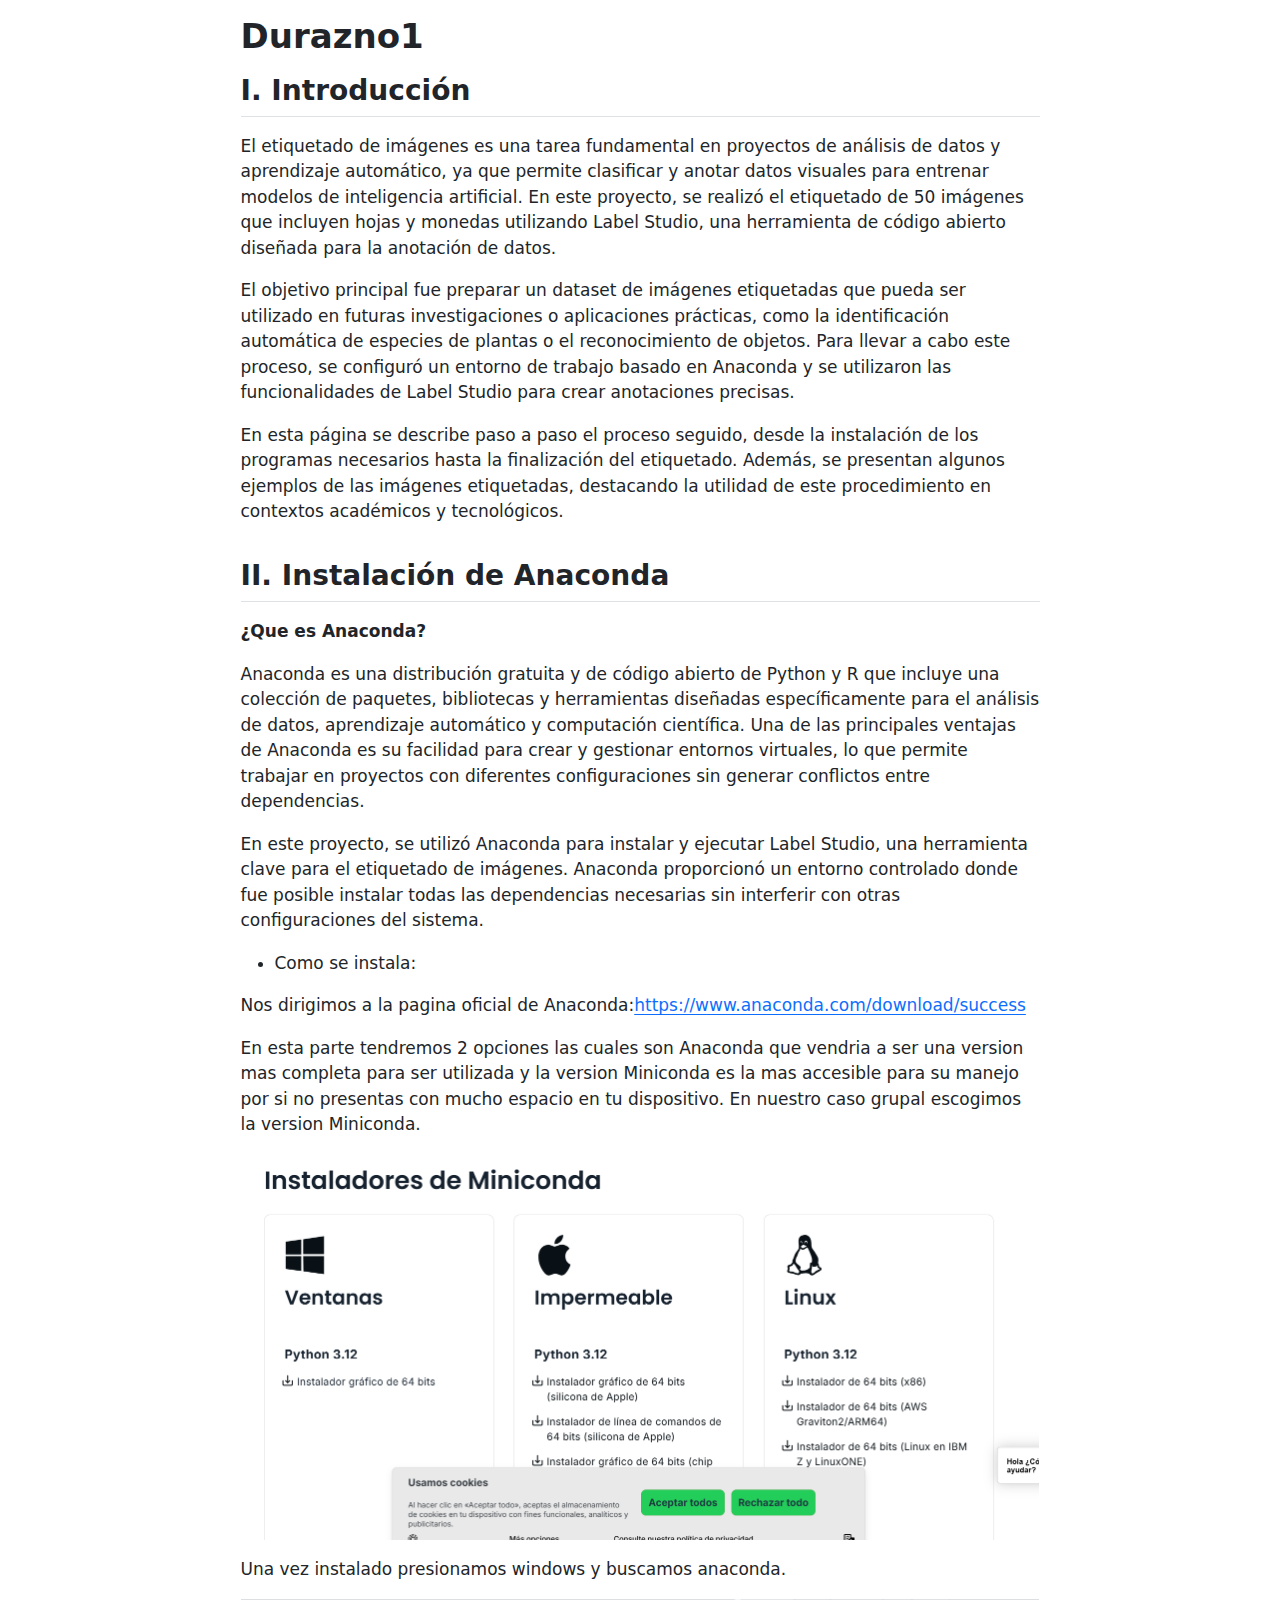
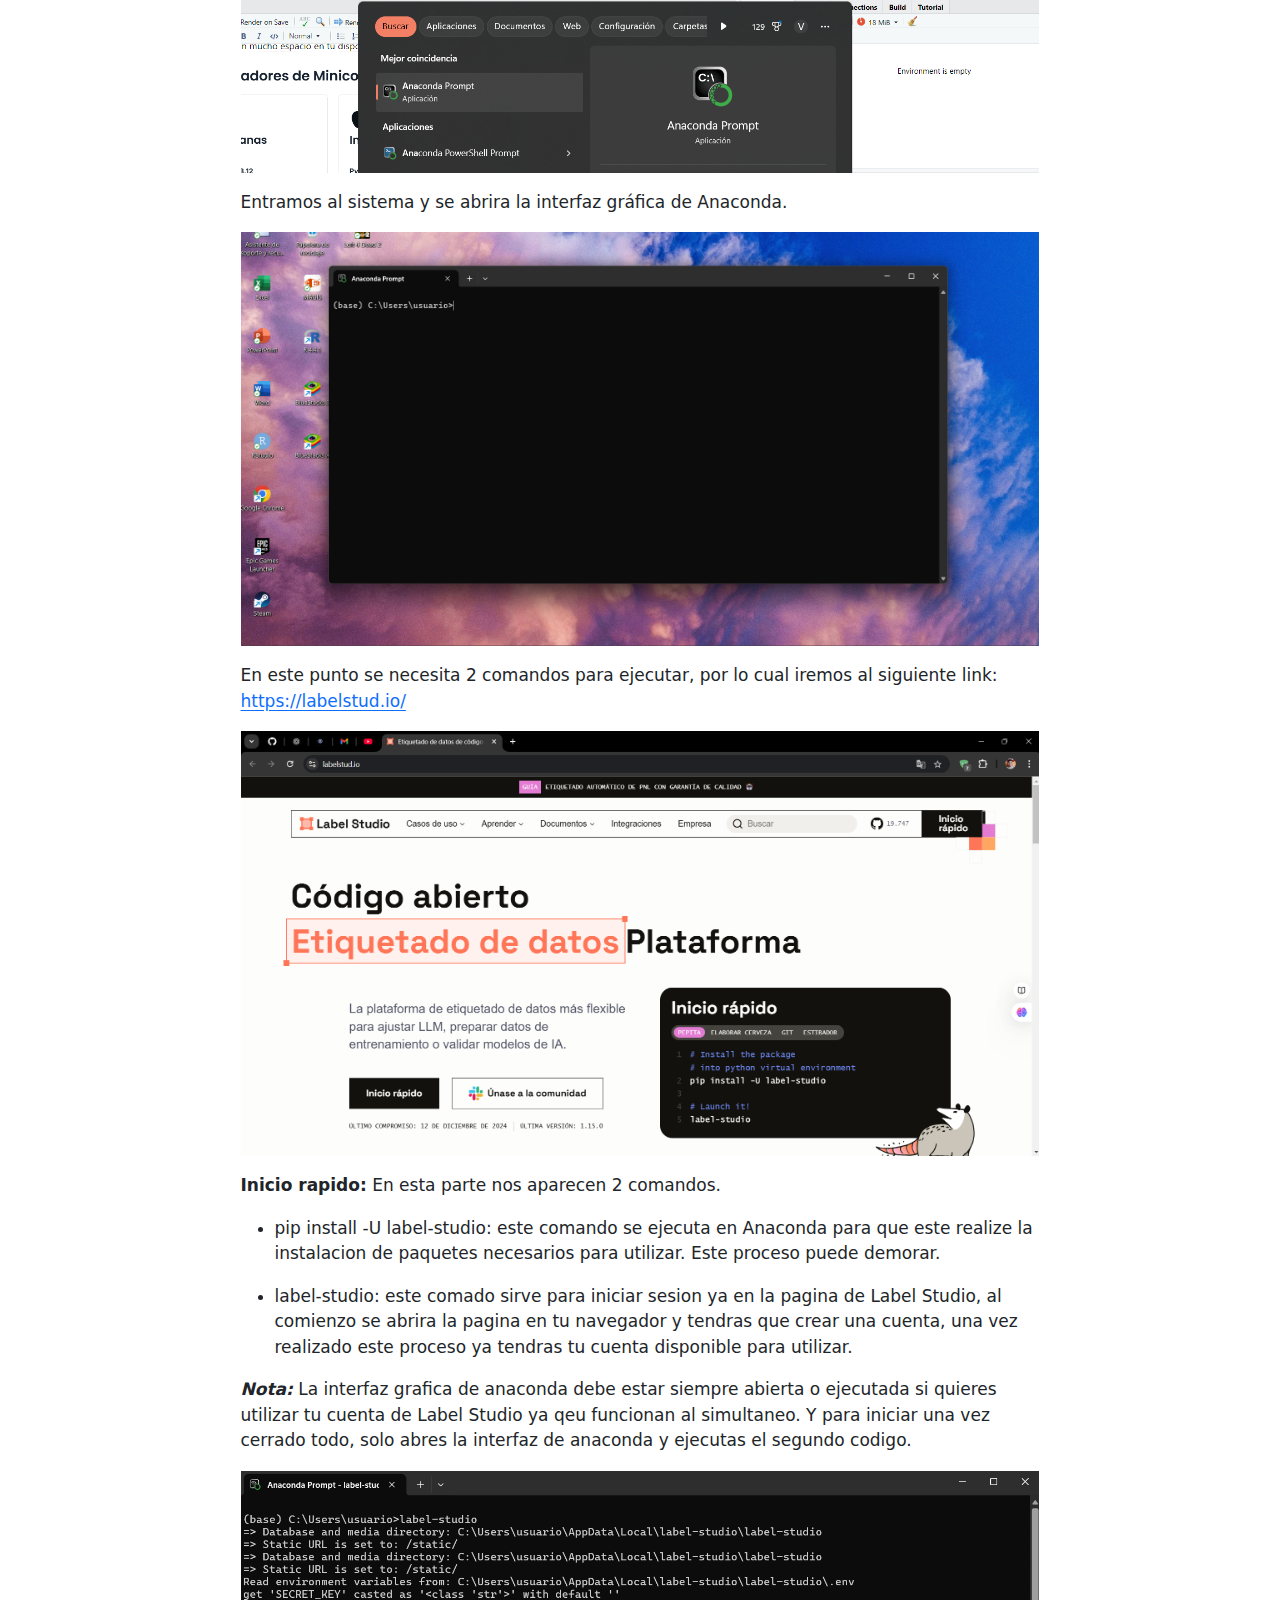
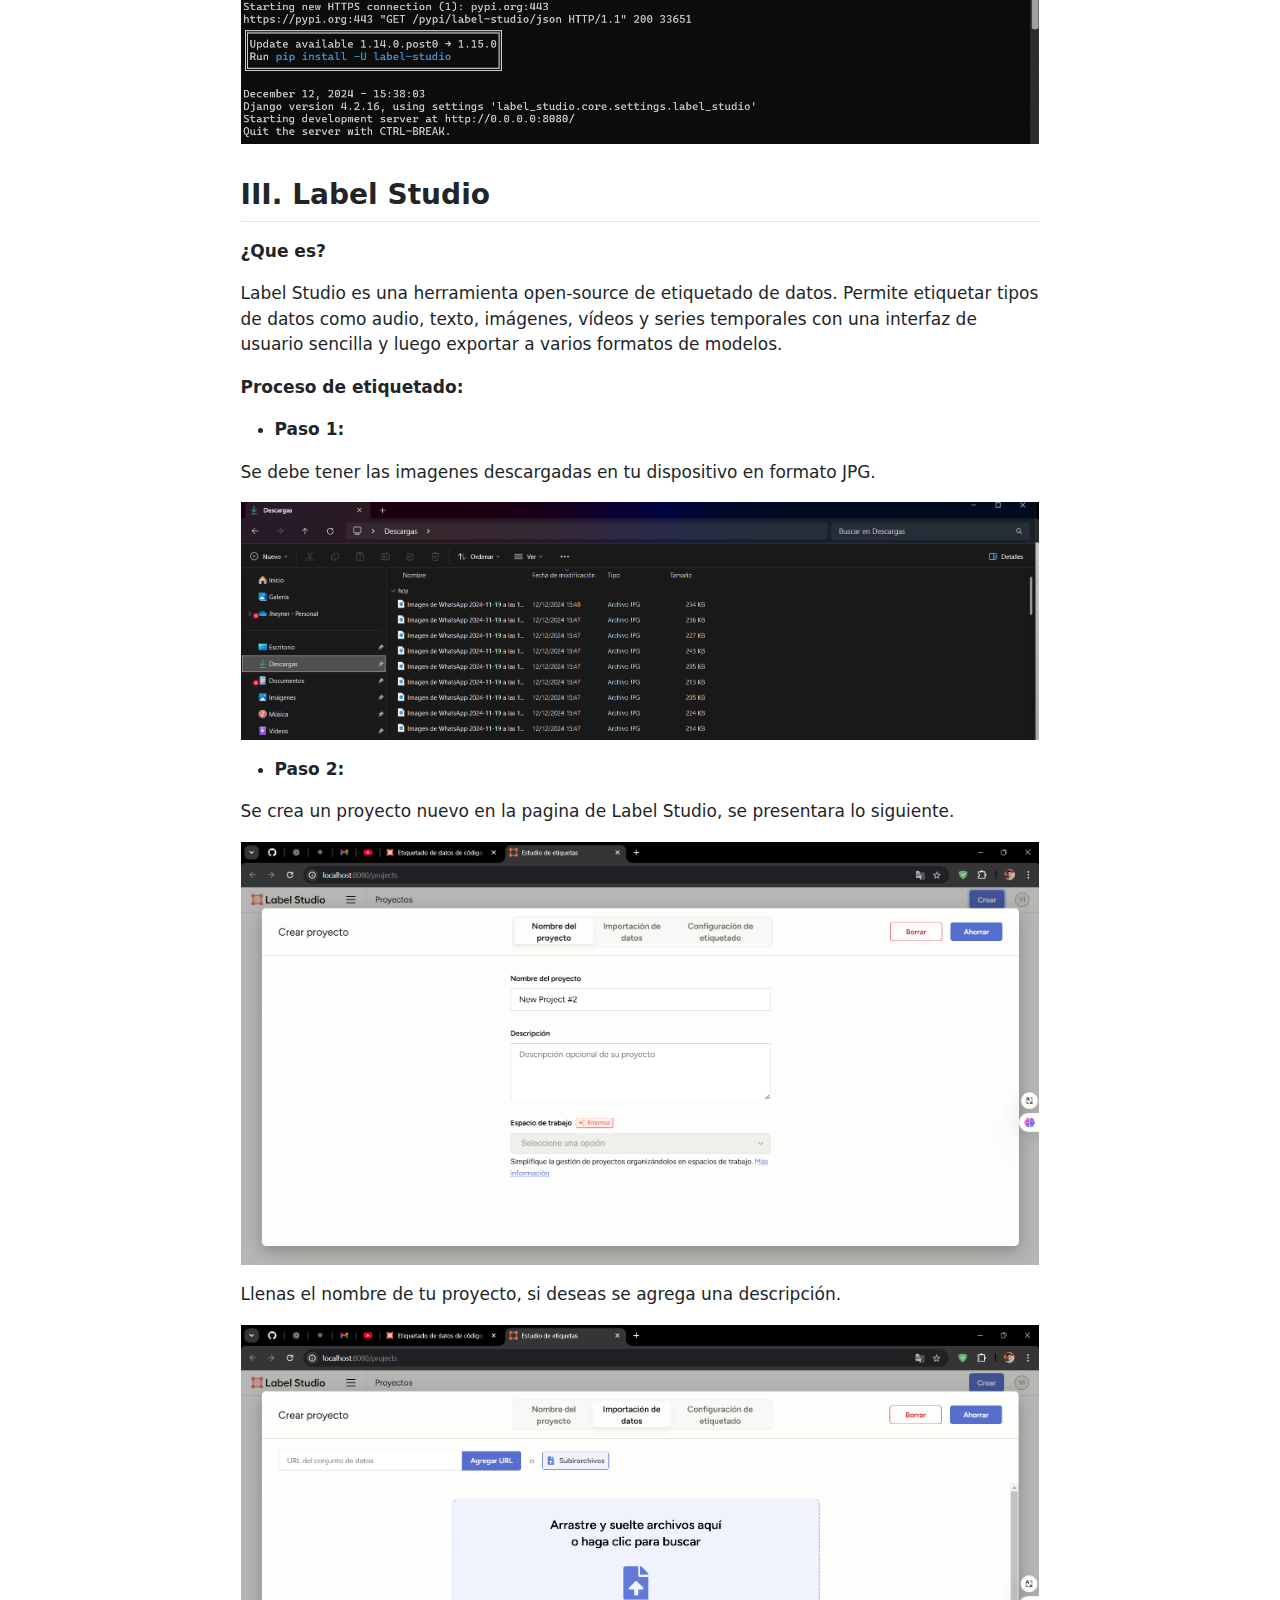
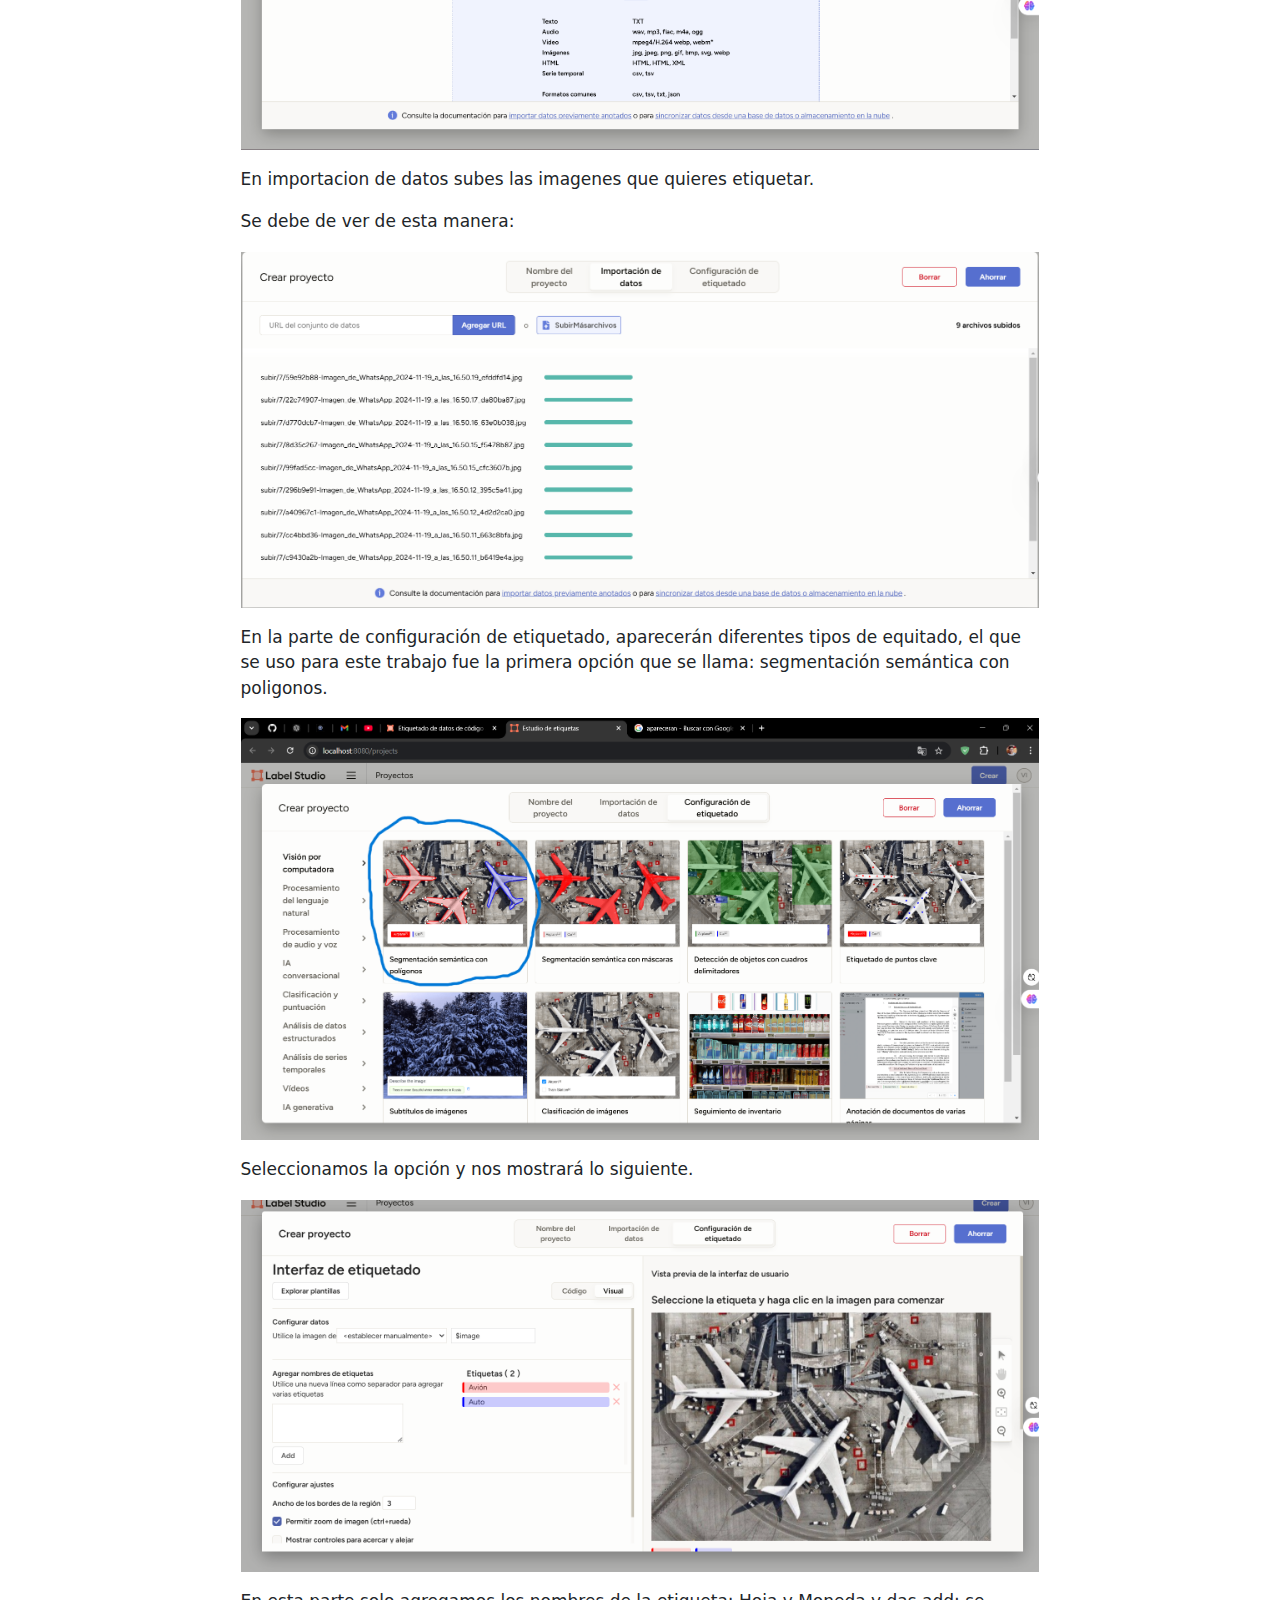
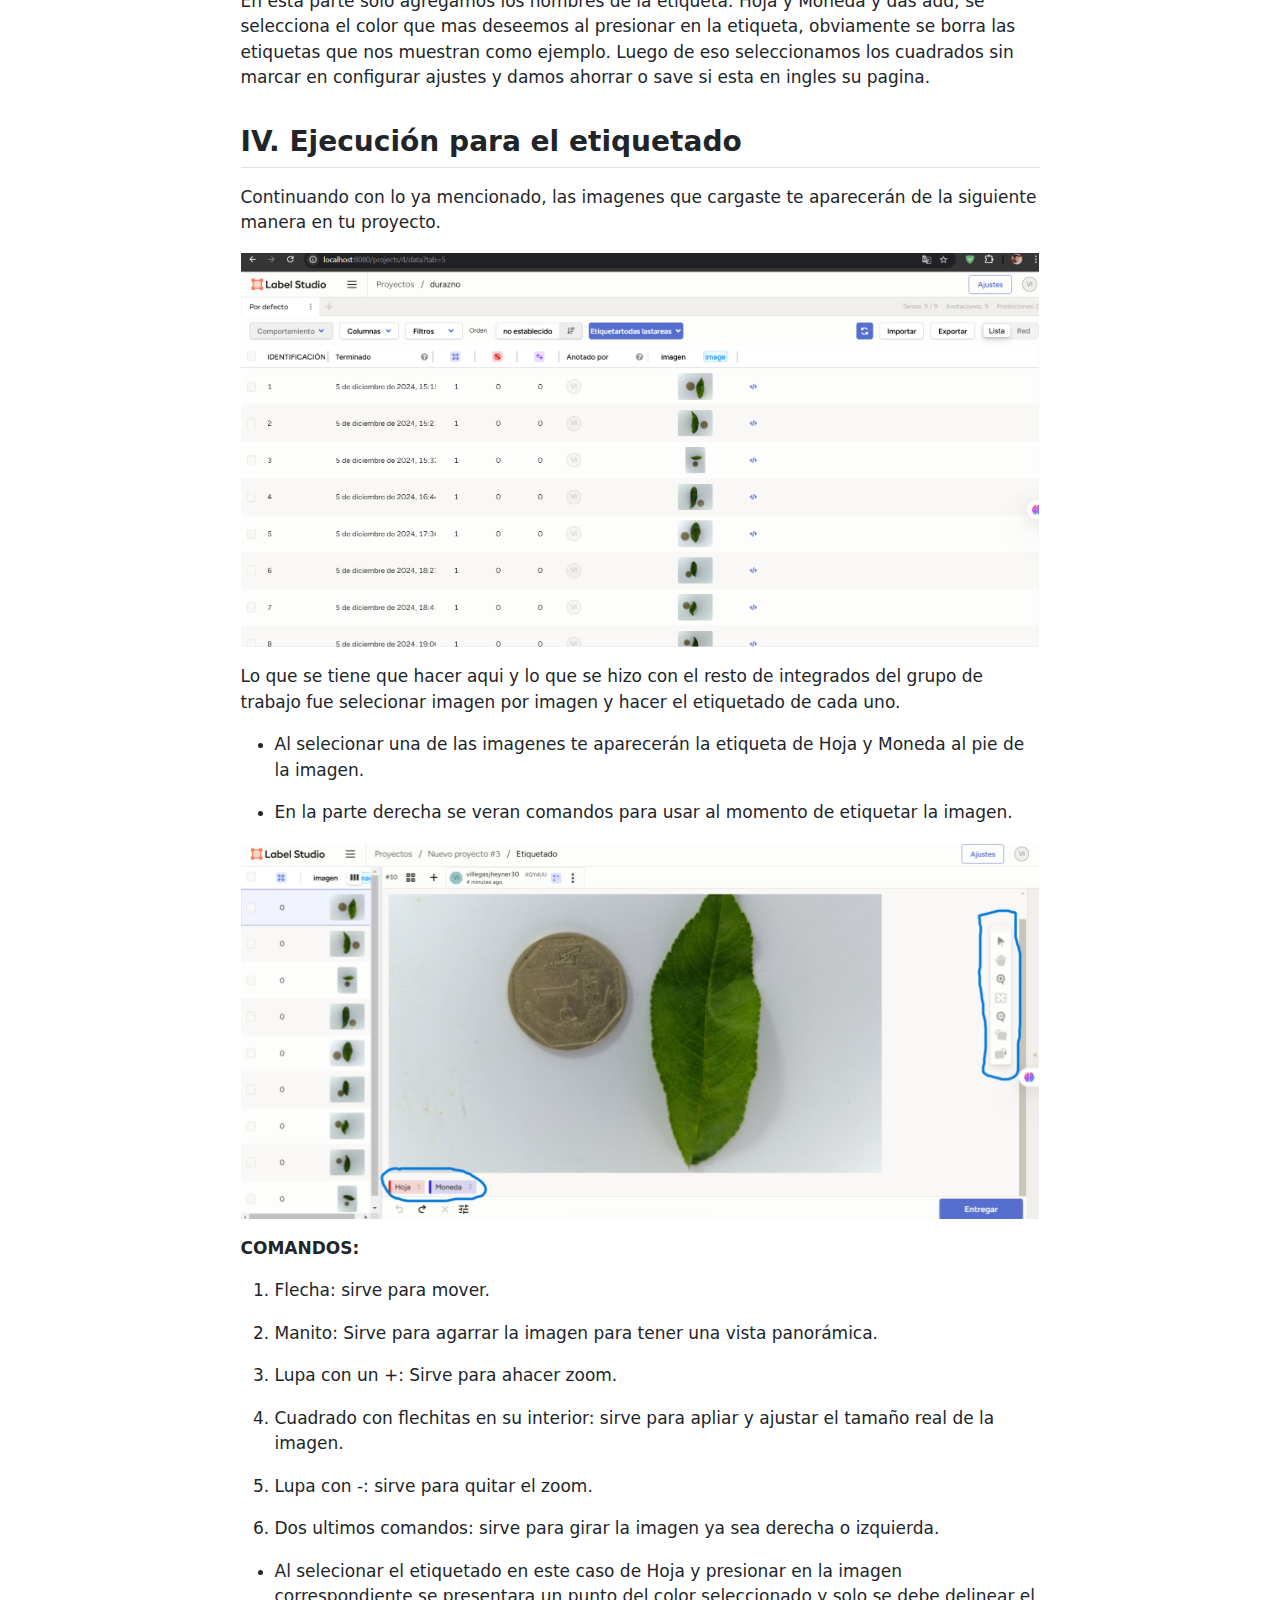
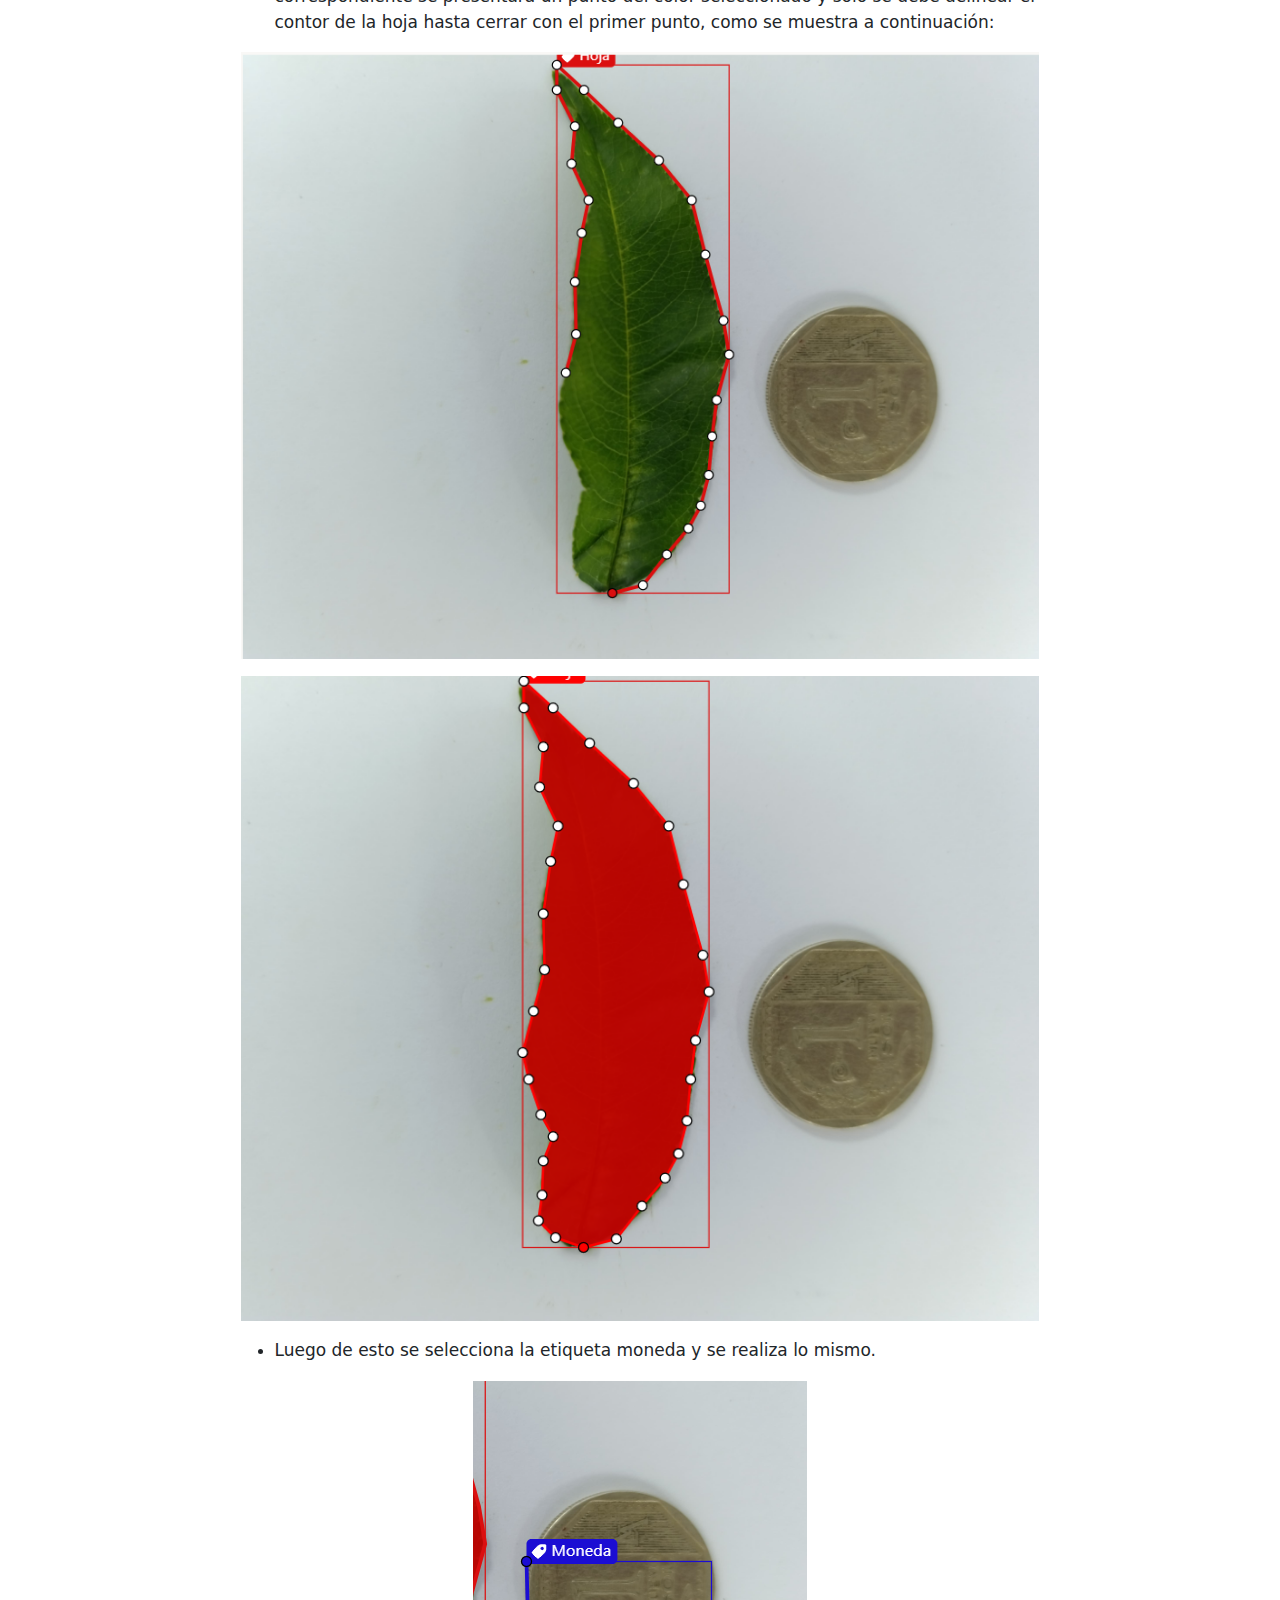
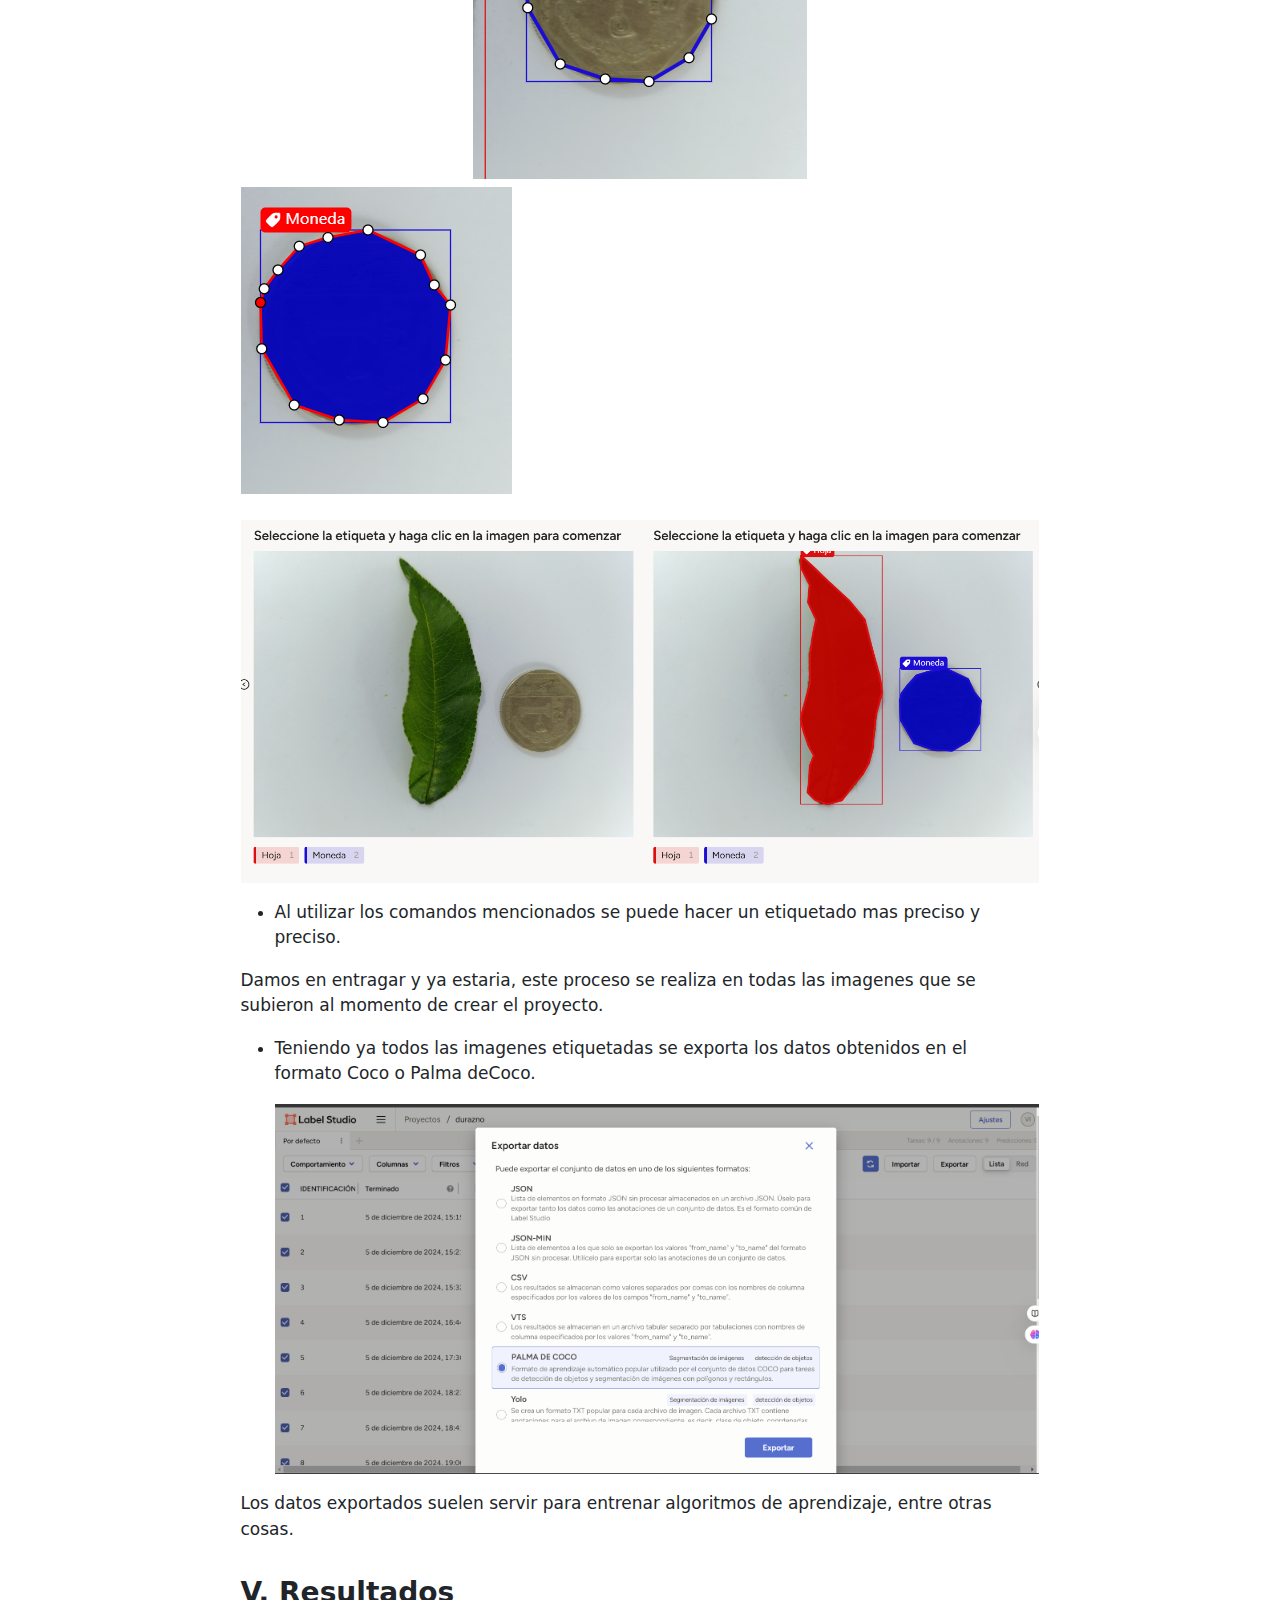
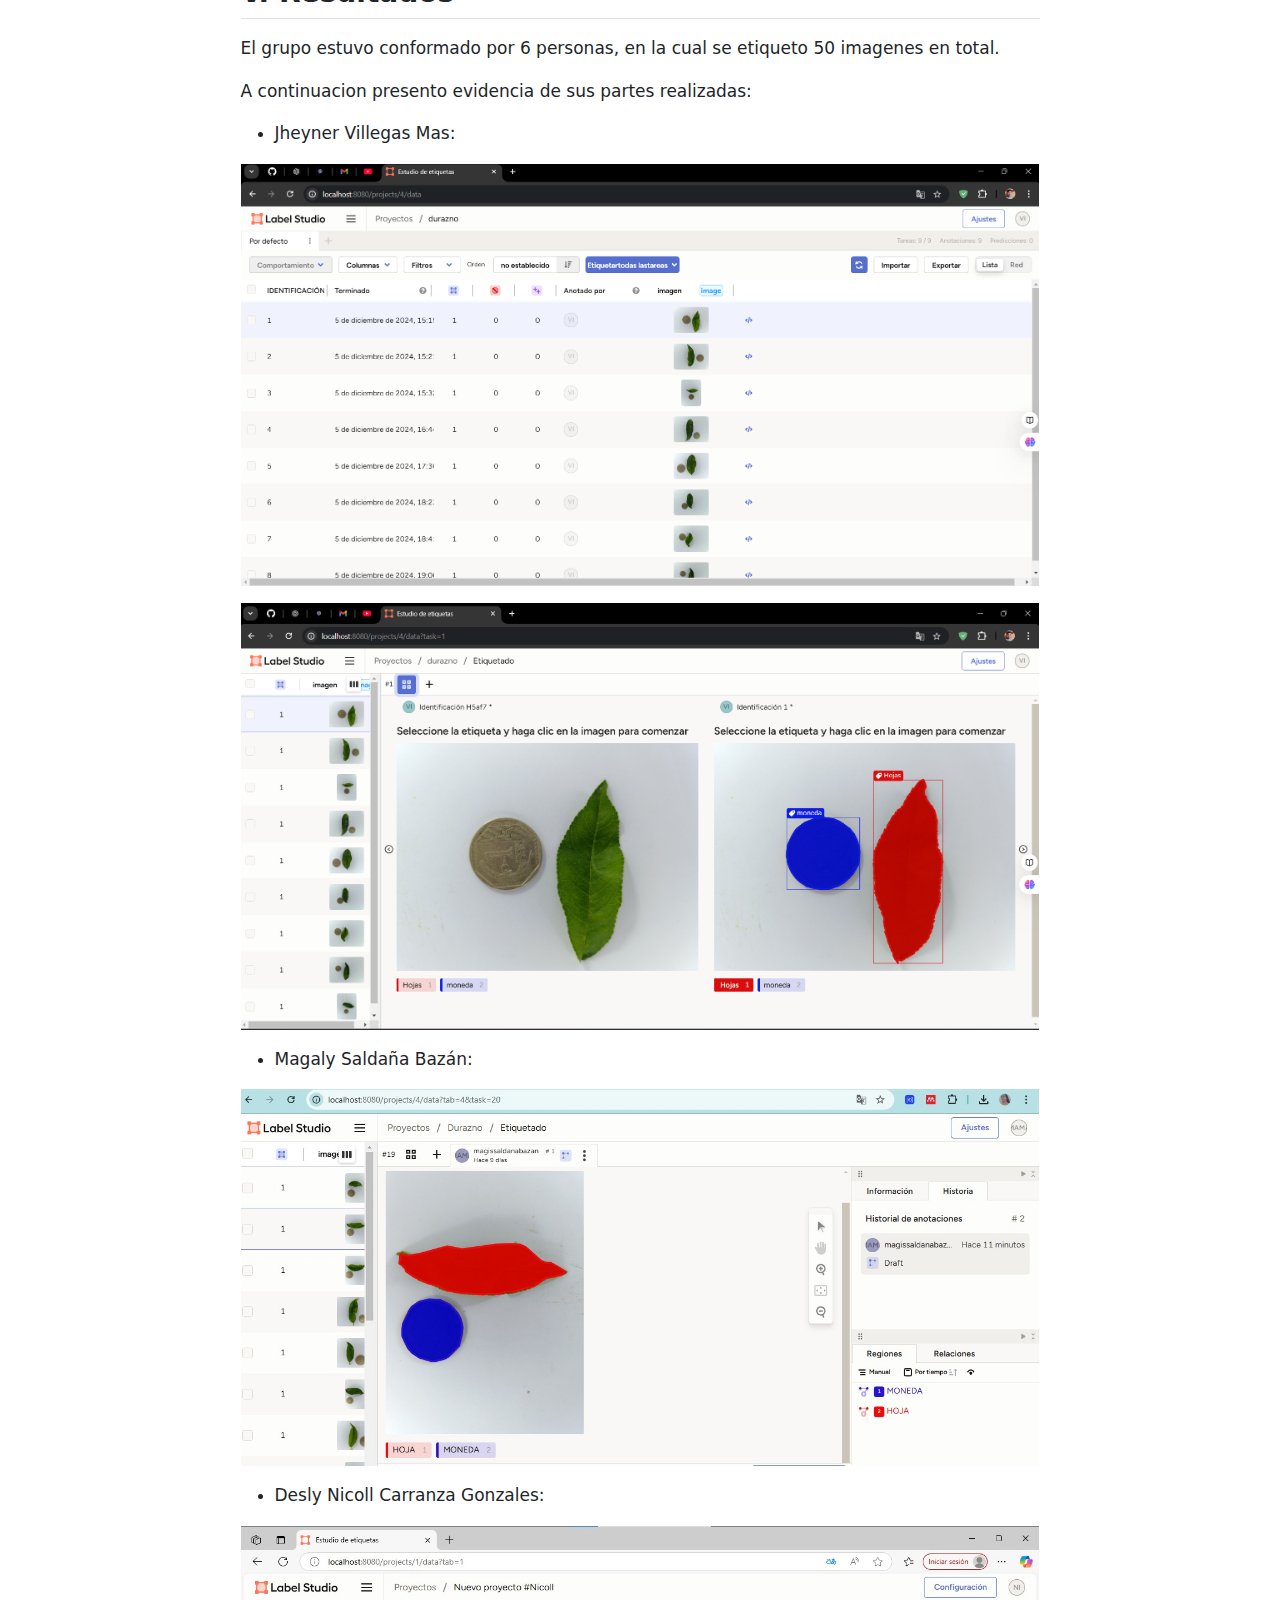
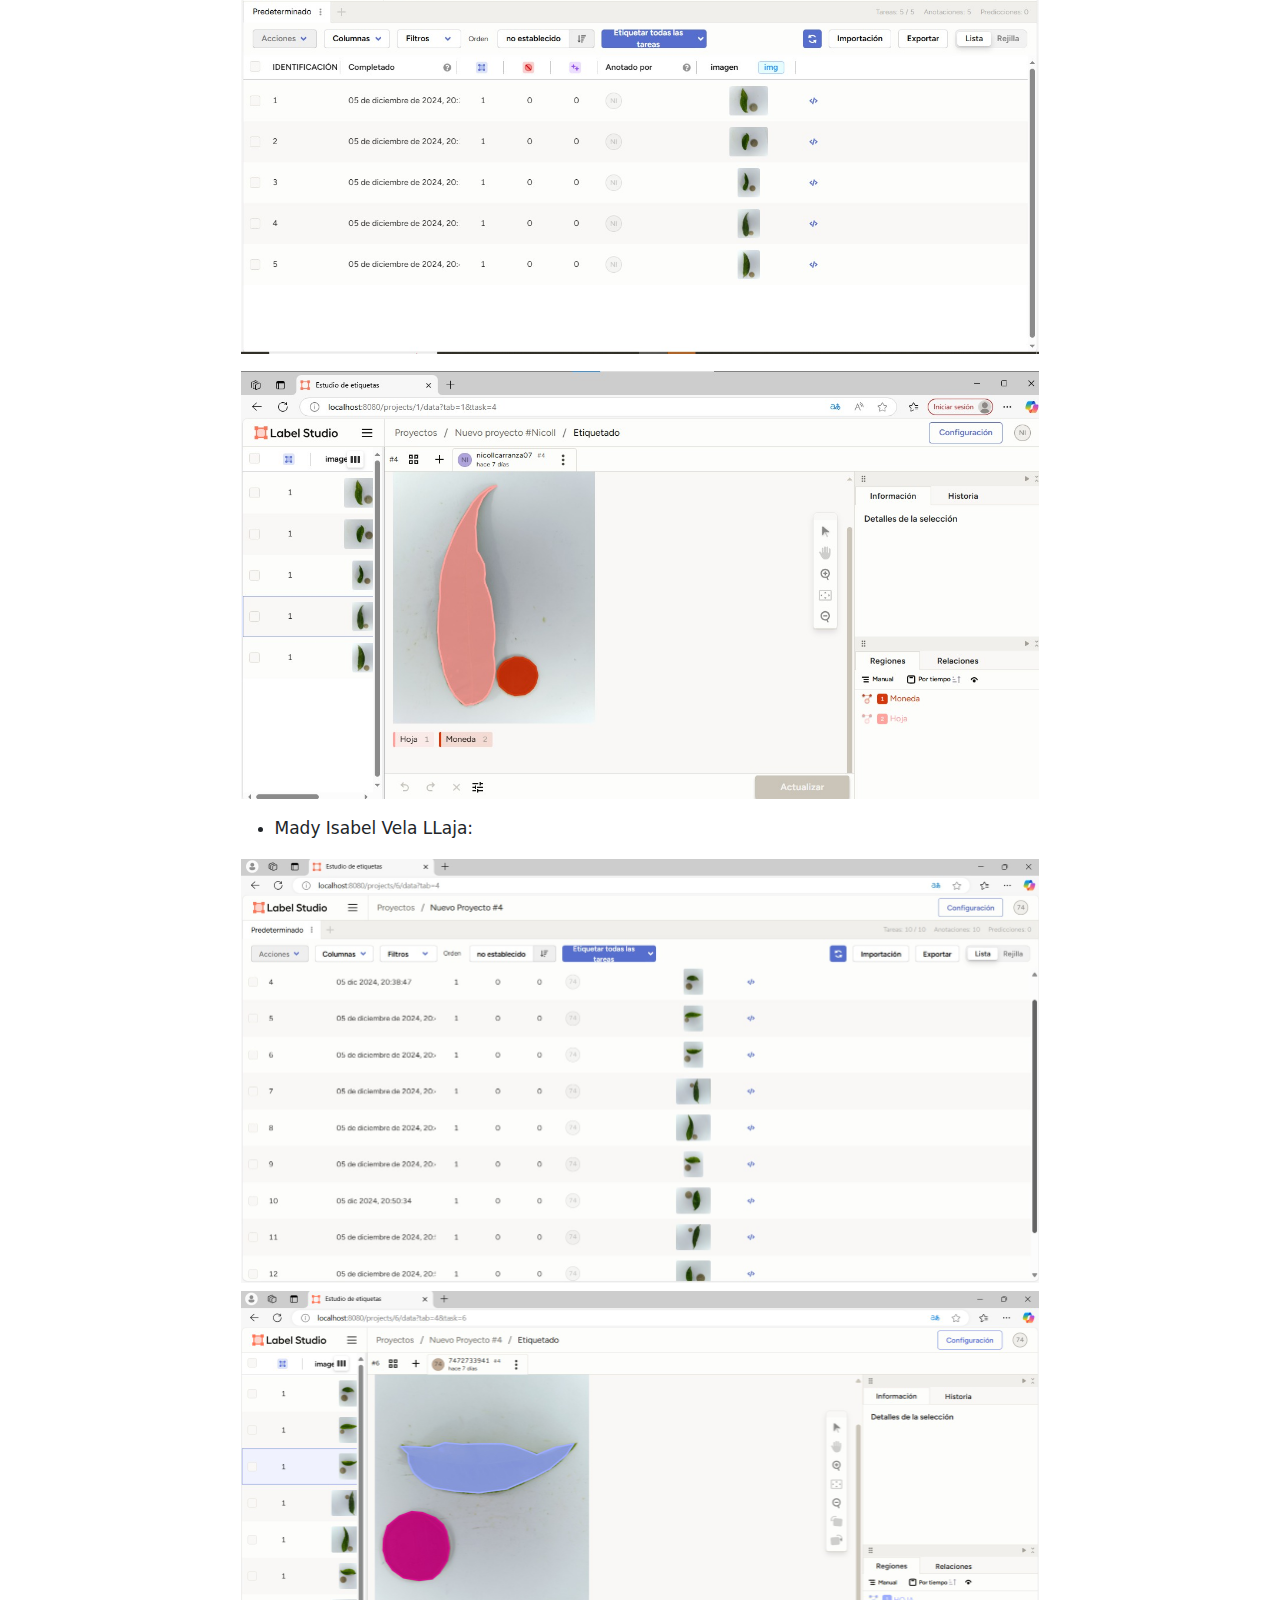
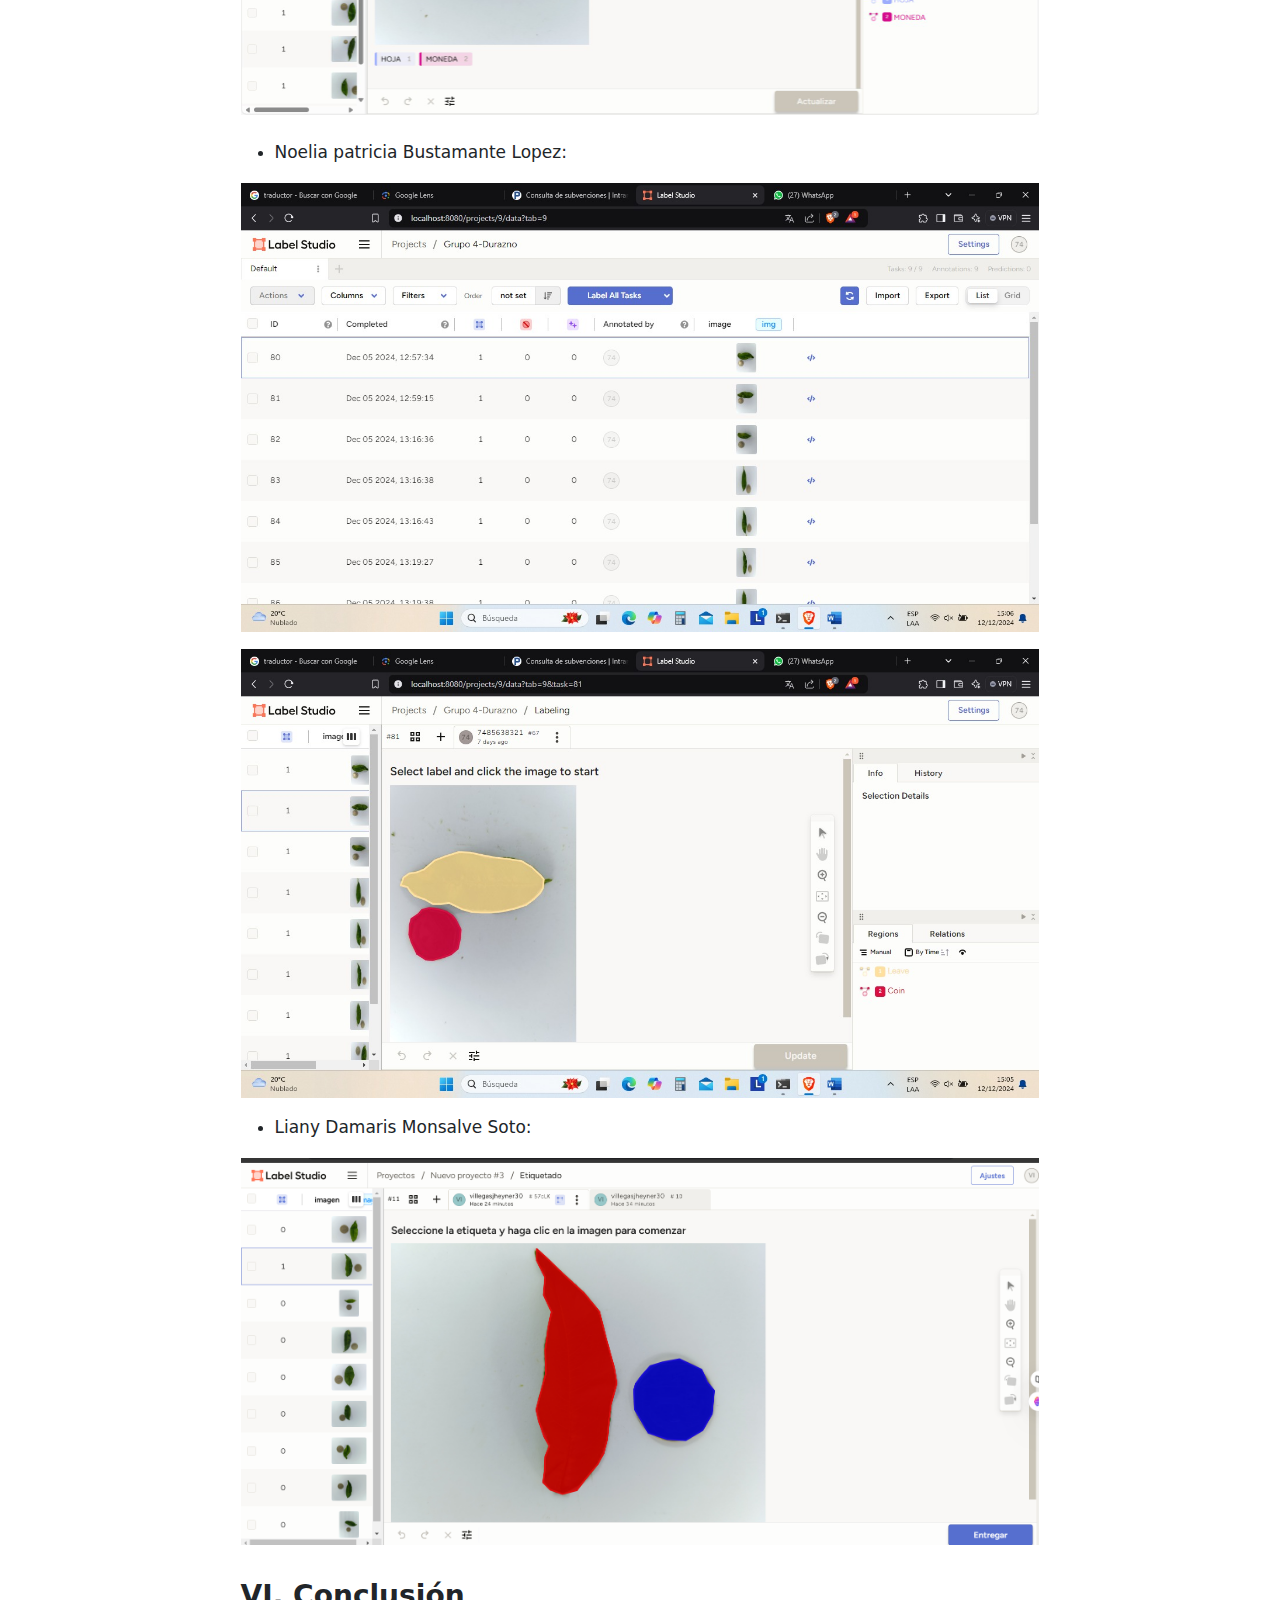
==== Durazno1.html @ d7097d4b "Descripción breve de los cambios" ====
<!DOCTYPE html>
<html xmlns="http://www.w3.org/1999/xhtml" lang="en" xml:lang="en"><head>

<meta charset="utf-8">
<meta name="generator" content="quarto-1.4.555">

<meta name="viewport" content="width=device-width, initial-scale=1.0, user-scalable=yes">


<title>Durazno1</title>
<style>
code{white-space: pre-wrap;}
span.smallcaps{font-variant: small-caps;}
div.columns{display: flex; gap: min(4vw, 1.5em);}
div.column{flex: auto; overflow-x: auto;}
div.hanging-indent{margin-left: 1.5em; text-indent: -1.5em;}
ul.task-list{list-style: none;}
ul.task-list li input[type="checkbox"] {
  width: 0.8em;
  margin: 0 0.8em 0.2em -1em; /* quarto-specific, see https://github.com/quarto-dev/quarto-cli/issues/4556 */ 
  vertical-align: middle;
}
</style>


<script src="Durazno1_files/libs/clipboard/clipboard.min.js"></script>
<script src="Durazno1_files/libs/quarto-html/quarto.js"></script>
<script src="Durazno1_files/libs/quarto-html/popper.min.js"></script>
<script src="Durazno1_files/libs/quarto-html/tippy.umd.min.js"></script>
<script src="Durazno1_files/libs/quarto-html/anchor.min.js"></script>
<link href="Durazno1_files/libs/quarto-html/tippy.css" rel="stylesheet">
<link href="Durazno1_files/libs/quarto-html/quarto-syntax-highlighting.css" rel="stylesheet" id="quarto-text-highlighting-styles">
<script src="Durazno1_files/libs/bootstrap/bootstrap.min.js"></script>
<link href="Durazno1_files/libs/bootstrap/bootstrap-icons.css" rel="stylesheet">
<link href="Durazno1_files/libs/bootstrap/bootstrap.min.css" rel="stylesheet" id="quarto-bootstrap" data-mode="light">


</head>

<body class="fullcontent">

<div id="quarto-content" class="page-columns page-rows-contents page-layout-article">

<main class="content" id="quarto-document-content">

<header id="title-block-header" class="quarto-title-block default">
<div class="quarto-title">
<h1 class="title">Durazno1</h1>
</div>



<div class="quarto-title-meta">

    
  
    
  </div>
  


</header>


<section id="i.-introducción" class="level2">
<h2 class="anchored" data-anchor-id="i.-introducción">I. Introducción</h2>
<p>El etiquetado de imágenes es una tarea fundamental en proyectos de análisis de datos y aprendizaje automático, ya que permite clasificar y anotar datos visuales para entrenar modelos de inteligencia artificial. En este proyecto, se realizó el etiquetado de 50 imágenes que incluyen hojas y monedas utilizando Label Studio, una herramienta de código abierto diseñada para la anotación de datos.</p>
<p>El objetivo principal fue preparar un dataset de imágenes etiquetadas que pueda ser utilizado en futuras investigaciones o aplicaciones prácticas, como la identificación automática de especies de plantas o el reconocimiento de objetos. Para llevar a cabo este proceso, se configuró un entorno de trabajo basado en Anaconda y se utilizaron las funcionalidades de Label Studio para crear anotaciones precisas.</p>
<p>En esta página se describe paso a paso el proceso seguido, desde la instalación de los programas necesarios hasta la finalización del etiquetado. Además, se presentan algunos ejemplos de las imágenes etiquetadas, destacando la utilidad de este procedimiento en contextos académicos y tecnológicos.</p>
</section>
<section id="ii.-instalación-de-anaconda" class="level2">
<h2 class="anchored" data-anchor-id="ii.-instalación-de-anaconda">II. Instalación de Anaconda</h2>
<p><strong>¿Que es Anaconda?</strong></p>
<p>Anaconda es una distribución gratuita y de código abierto de Python y R que incluye una colección de paquetes, bibliotecas y herramientas diseñadas específicamente para el análisis de datos, aprendizaje automático y computación científica. Una de las principales ventajas de Anaconda es su facilidad para crear y gestionar entornos virtuales, lo que permite trabajar en proyectos con diferentes configuraciones sin generar conflictos entre dependencias.</p>
<p>En este proyecto, se utilizó Anaconda para instalar y ejecutar Label Studio, una herramienta clave para el etiquetado de imágenes. Anaconda proporcionó un entorno controlado donde fue posible instalar todas las dependencias necesarias sin interferir con otras configuraciones del sistema.</p>
<ul>
<li>Como se instala:</li>
</ul>
<p>Nos dirigimos a la pagina oficial de Anaconda:<a href="https://www.anaconda.com/download/success" class="uri">https://www.anaconda.com/download/success</a></p>
<p>En esta parte tendremos 2 opciones las cuales son Anaconda que vendria a ser una version mas completa para ser utilizada y la version Miniconda es la mas accesible para su manejo por si no presentas con mucho espacio en tu dispositivo. En nuestro caso grupal escogimos la version Miniconda.</p>
<p><img src="images/clipboard-1531883907.png" class="img-fluid"></p>
<p>Una vez instalado presionamos windows y buscamos anaconda.</p>
<p><img src="images/clipboard-1226016778.png" class="img-fluid"></p>
<p>Entramos al sistema y se abrira la interfaz gráfica de Anaconda.</p>
<p><img src="images/clipboard-4092527107.png" class="img-fluid"></p>
<p>En este punto se necesita 2 comandos para ejecutar, por lo cual iremos al siguiente link: <a href="https://labelstud.io/" class="uri">https://labelstud.io/</a></p>
<p><img src="images/clipboard-1846766318.png" class="img-fluid"></p>
<p><strong>Inicio rapido:</strong> En esta parte nos aparecen 2 comandos.</p>
<ul>
<li><p>pip install -U label-studio: este comando se ejecuta en Anaconda para que este realize la instalacion de paquetes necesarios para utilizar. Este proceso puede demorar.</p></li>
<li><p>label-studio: este comado sirve para iniciar sesion ya en la pagina de Label Studio, al comienzo se abrira la pagina en tu navegador y tendras que crear una cuenta, una vez realizado este proceso ya tendras tu cuenta disponible para utilizar.</p></li>
</ul>
<p><strong><em>Nota:</em></strong> La interfaz grafica de anaconda debe estar siempre abierta o ejecutada si quieres utilizar tu cuenta de Label Studio ya qeu funcionan al simultaneo. Y para iniciar una vez cerrado todo, solo abres la interfaz de anaconda y ejecutas el segundo codigo.</p>
<p><img src="images/clipboard-232235857.png" class="img-fluid"></p>
</section>
<section id="iii.-label-studio" class="level2">
<h2 class="anchored" data-anchor-id="iii.-label-studio">III. Label Studio</h2>
<p><strong>¿Que es?</strong></p>
<p>Label Studio es una&nbsp;herramienta open-source de etiquetado de datos. Permite etiquetar tipos de datos como audio, texto, imágenes, vídeos y series temporales con una interfaz de usuario sencilla y luego exportar a varios formatos de modelos.</p>
<p><strong>Proceso de etiquetado:</strong></p>
<ul>
<li><strong>Paso 1:</strong></li>
</ul>
<p>Se debe tener las imagenes descargadas en tu dispositivo en formato JPG.</p>
<p><img src="images/clipboard-189318481.png" class="img-fluid"></p>
<ul>
<li><strong>Paso 2:</strong></li>
</ul>
<p>Se crea un proyecto nuevo en la pagina de Label Studio, se presentara lo siguiente.</p>
<p><img src="images/clipboard-2724306985.png" class="img-fluid"></p>
<p>Llenas el nombre de tu proyecto, si deseas se agrega una descripción.</p>
<p><img src="images/clipboard-3652832439.png" class="img-fluid"></p>
<p>En importacion de datos subes las imagenes que quieres etiquetar.</p>
<p>Se debe de ver de esta manera:</p>
<p><img src="images/clipboard-645823921.png" class="img-fluid"></p>
<p>En la parte de configuración de etiquetado, aparecerán diferentes tipos de equitado, el que se uso para este trabajo fue la primera opción que se llama: segmentación semántica con poligonos.</p>
<p><img src="images/Captura%20de%20pantalla%202024-12-12%20160458.png" class="img-fluid"></p>
<p>Seleccionamos la opción y nos mostrará lo siguiente.</p>
<p><img src="images/clipboard-2347700261.png" class="img-fluid"></p>
<p>En esta parte solo agregamos los nombres de la etiqueta: Hoja y Moneda y das add; se selecciona el color que mas deseemos al presionar en la etiqueta, obviamente se borra las etiquetas que nos muestran como ejemplo. Luego de eso seleccionamos los cuadrados sin marcar en configurar ajustes y damos ahorrar o save si esta en ingles su pagina.</p>
</section>
<section id="iv.-ejecución-para-el-etiquetado" class="level2">
<h2 class="anchored" data-anchor-id="iv.-ejecución-para-el-etiquetado">IV. Ejecución para el etiquetado</h2>
<p>Continuando con lo ya mencionado, las imagenes que cargaste te aparecerán de la siguiente manera en tu proyecto.</p>
<p><img src="images/clipboard-1103238774.png" class="img-fluid"></p>
<p>Lo que se tiene que hacer aqui y lo que se hizo con el resto de integrados del grupo de trabajo fue selecionar imagen por imagen y hacer el etiquetado de cada uno.</p>
<ul>
<li><p>Al selecionar una de las imagenes te aparecerán la etiqueta de Hoja y Moneda al pie de la imagen.</p></li>
<li><p>En la parte derecha se veran comandos para usar al momento de etiquetar la imagen.</p></li>
</ul>
<p><img src="images/clipboard-637353424.png" class="img-fluid"></p>
<p><strong>COMANDOS:</strong></p>
<ol type="1">
<li><p>Flecha: sirve para mover.</p></li>
<li><p>Manito: Sirve para agarrar la imagen para tener una vista panorámica.</p></li>
<li><p>Lupa con un +: Sirve para ahacer zoom.</p></li>
<li><p>Cuadrado con flechitas en su interior: sirve para apliar y ajustar el tamaño real de la imagen.</p></li>
<li><p>Lupa con -: sirve para quitar el zoom.</p></li>
<li><p>Dos ultimos comandos: sirve para girar la imagen ya sea derecha o izquierda.</p></li>
</ol>
<ul>
<li>Al selecionar el etiquetado en este caso de Hoja y presionar en la imagen correspondiente se presentara un punto del color seleccionado y solo se debe delinear el contor de la hoja hasta cerrar con el primer punto, como se muestra a continuación:</li>
</ul>
<p><img src="images/clipboard-1154799073.png" class="img-fluid"></p>
<p><img src="images/clipboard-3740183665.png" class="img-fluid"></p>
<ul>
<li>Luego de esto se selecciona la etiqueta moneda y se realiza lo mismo.</li>
</ul>
<div class="quarto-figure quarto-figure-center">
<figure class="figure">
<p><img src="images/clipboard-3498498930.png" class="img-fluid figure-img"></p>
<figcaption><img src="images/clipboard-1899935822.png" class="img-fluid figure-img"></figcaption>
</figure>
</div>
<p><img src="images/clipboard-2882767075.png" class="img-fluid"></p>
<ul>
<li>Al utilizar los comandos mencionados se puede hacer un etiquetado mas preciso y preciso.</li>
</ul>
<p>Damos en entragar y ya estaria, este proceso se realiza en todas las imagenes que se subieron al momento de crear el proyecto.</p>
<ul>
<li><p>Teniendo ya todos las imagenes etiquetadas se exporta los datos obtenidos en el formato Coco o Palma deCoco.</p>
<p><img src="images/clipboard-2265180611.png" class="img-fluid"></p></li>
</ul>
<p>Los datos exportados suelen servir para entrenar algoritmos de aprendizaje, entre otras cosas.</p>
</section>
<section id="v.-resultados" class="level2">
<h2 class="anchored" data-anchor-id="v.-resultados">V. Resultados</h2>
<p>El grupo estuvo conformado por 6 personas, en la cual se etiqueto 50 imagenes en total.</p>
<p>A continuacion presento evidencia de sus partes realizadas:</p>
<ul>
<li>Jheyner Villegas Mas:</li>
</ul>
<p><img src="images/clipboard-4176060573.png" class="img-fluid"></p>
<p><img src="images/clipboard-1736271852.png" class="img-fluid"></p>
<ul>
<li>Magaly Saldaña Bazán:</li>
</ul>
<p><img src="images/Imagen%20de%20WhatsApp%202024-12-12%20a%20las%2016.34.06_db2e359f.jpg" class="img-fluid"></p>
<ul>
<li>Desly Nicoll Carranza Gonzales:</li>
</ul>
<p><img src="images/Imagen%20de%20WhatsApp%202024-12-12%20a%20las%2015.14.29_0d468ef9.jpg" class="img-fluid"></p>
<p><img src="images/Imagen%20de%20WhatsApp%202024-12-12%20a%20las%2015.14.41_772e5eb6.jpg" class="img-fluid"></p>
<ul>
<li>Mady Isabel Vela LLaja:</li>
</ul>
<div class="quarto-figure quarto-figure-center">
<figure class="figure">
<p><img src="images/Imagen%20de%20WhatsApp%202024-12-12%20a%20las%2014.59.38_0c999798.jpg" class="img-fluid figure-img"></p>
<figcaption><img src="images/Imagen%20de%20WhatsApp%202024-12-12%20a%20las%2014.59.38_9a01f6a3.jpg" class="img-fluid figure-img"></figcaption>
</figure>
</div>
<ul>
<li>Noelia patricia Bustamante Lopez:</li>
</ul>
<p><img src="images/Imagen%20de%20WhatsApp%202024-12-12%20a%20las%2015.07.08_5343417a.jpg" class="img-fluid"></p>
<p><img src="images/Imagen%20de%20WhatsApp%202024-12-12%20a%20las%2015.06.50_c3487e46.jpg" class="img-fluid"></p>
<ul>
<li>Liany Damaris Monsalve Soto:</li>
</ul>
<p><img src="images/clipboard-522333895.png" class="img-fluid"></p>
</section>
<section id="vi.-conclusión" class="level2">
<h2 class="anchored" data-anchor-id="vi.-conclusión">VI. Conclusión</h2>
<p>El proceso de etiquetado de imágenes utilizando herramientas como Label Studio, en combinación con plataformas de gestión de entornos como Anaconda, demuestra la importancia de contar con un flujo de trabajo organizado y eficiente. La creación de un dataset de 50 imágenes etiquetadas con hojas y monedas no solo permitió explorar las capacidades de estas herramientas, sino que también sentó las bases para futuros proyectos en análisis de imágenes y aprendizaje automático.</p>
<p>El uso de Anaconda garantizó un entorno estable para la instalación y ejecución de Label Studio, simplificando el manejo de dependencias y asegurando la reproducibilidad del proyecto. Por su parte, Label Studio facilitó el etiquetado preciso de las imágenes gracias a su interfaz intuitiva y funcionalidades avanzadas.</p>
<p>Este proyecto pone en evidencia el valor de las herramientas tecnológicas en la generación de datasets de calidad, lo que resulta esencial en aplicaciones académicas, industriales y científicas.</p>
</section>

</main>
<!-- /main column -->
<script id="quarto-html-after-body" type="application/javascript">
window.document.addEventListener("DOMContentLoaded", function (event) {
  const toggleBodyColorMode = (bsSheetEl) => {
    const mode = bsSheetEl.getAttribute("data-mode");
    const bodyEl = window.document.querySelector("body");
    if (mode === "dark") {
      bodyEl.classList.add("quarto-dark");
      bodyEl.classList.remove("quarto-light");
    } else {
      bodyEl.classList.add("quarto-light");
      bodyEl.classList.remove("quarto-dark");
    }
  }
  const toggleBodyColorPrimary = () => {
    const bsSheetEl = window.document.querySelector("link#quarto-bootstrap");
    if (bsSheetEl) {
      toggleBodyColorMode(bsSheetEl);
    }
  }
  toggleBodyColorPrimary();  
  const icon = "";
  const anchorJS = new window.AnchorJS();
  anchorJS.options = {
    placement: 'right',
    icon: icon
  };
  anchorJS.add('.anchored');
  const isCodeAnnotation = (el) => {
    for (const clz of el.classList) {
      if (clz.startsWith('code-annotation-')) {                     
        return true;
      }
    }
    return false;
  }
  const clipboard = new window.ClipboardJS('.code-copy-button', {
    text: function(trigger) {
      const codeEl = trigger.previousElementSibling.cloneNode(true);
      for (const childEl of codeEl.children) {
        if (isCodeAnnotation(childEl)) {
          childEl.remove();
        }
      }
      return codeEl.innerText;
    }
  });
  clipboard.on('success', function(e) {
    // button target
    const button = e.trigger;
    // don't keep focus
    button.blur();
    // flash "checked"
    button.classList.add('code-copy-button-checked');
    var currentTitle = button.getAttribute("title");
    button.setAttribute("title", "Copied!");
    let tooltip;
    if (window.bootstrap) {
      button.setAttribute("data-bs-toggle", "tooltip");
      button.setAttribute("data-bs-placement", "left");
      button.setAttribute("data-bs-title", "Copied!");
      tooltip = new bootstrap.Tooltip(button, 
        { trigger: "manual", 
          customClass: "code-copy-button-tooltip",
          offset: [0, -8]});
      tooltip.show();    
    }
    setTimeout(function() {
      if (tooltip) {
        tooltip.hide();
        button.removeAttribute("data-bs-title");
        button.removeAttribute("data-bs-toggle");
        button.removeAttribute("data-bs-placement");
      }
      button.setAttribute("title", currentTitle);
      button.classList.remove('code-copy-button-checked');
    }, 1000);
    // clear code selection
    e.clearSelection();
  });
    var localhostRegex = new RegExp(/^(?:http|https):\/\/localhost\:?[0-9]*\//);
    var mailtoRegex = new RegExp(/^mailto:/);
      var filterRegex = new RegExp('/' + window.location.host + '/');
    var isInternal = (href) => {
        return filterRegex.test(href) || localhostRegex.test(href) || mailtoRegex.test(href);
    }
    // Inspect non-navigation links and adorn them if external
 	var links = window.document.querySelectorAll('a[href]:not(.nav-link):not(.navbar-brand):not(.toc-action):not(.sidebar-link):not(.sidebar-item-toggle):not(.pagination-link):not(.no-external):not([aria-hidden]):not(.dropdown-item):not(.quarto-navigation-tool)');
    for (var i=0; i<links.length; i++) {
      const link = links[i];
      if (!isInternal(link.href)) {
        // undo the damage that might have been done by quarto-nav.js in the case of
        // links that we want to consider external
        if (link.dataset.originalHref !== undefined) {
          link.href = link.dataset.originalHref;
        }
      }
    }
  function tippyHover(el, contentFn, onTriggerFn, onUntriggerFn) {
    const config = {
      allowHTML: true,
      maxWidth: 500,
      delay: 100,
      arrow: false,
      appendTo: function(el) {
          return el.parentElement;
      },
      interactive: true,
      interactiveBorder: 10,
      theme: 'quarto',
      placement: 'bottom-start',
    };
    if (contentFn) {
      config.content = contentFn;
    }
    if (onTriggerFn) {
      config.onTrigger = onTriggerFn;
    }
    if (onUntriggerFn) {
      config.onUntrigger = onUntriggerFn;
    }
    window.tippy(el, config); 
  }
  const noterefs = window.document.querySelectorAll('a[role="doc-noteref"]');
  for (var i=0; i<noterefs.length; i++) {
    const ref = noterefs[i];
    tippyHover(ref, function() {
      // use id or data attribute instead here
      let href = ref.getAttribute('data-footnote-href') || ref.getAttribute('href');
      try { href = new URL(href).hash; } catch {}
      const id = href.replace(/^#\/?/, "");
      const note = window.document.getElementById(id);
      if (note) {
        return note.innerHTML;
      } else {
        return "";
      }
    });
  }
  const xrefs = window.document.querySelectorAll('a.quarto-xref');
  const processXRef = (id, note) => {
    // Strip column container classes
    const stripColumnClz = (el) => {
      el.classList.remove("page-full", "page-columns");
      if (el.children) {
        for (const child of el.children) {
          stripColumnClz(child);
        }
      }
    }
    stripColumnClz(note)
    if (id === null || id.startsWith('sec-')) {
      // Special case sections, only their first couple elements
      const container = document.createElement("div");
      if (note.children && note.children.length > 2) {
        container.appendChild(note.children[0].cloneNode(true));
        for (let i = 1; i < note.children.length; i++) {
          const child = note.children[i];
          if (child.tagName === "P" && child.innerText === "") {
            continue;
          } else {
            container.appendChild(child.cloneNode(true));
            break;
          }
        }
        if (window.Quarto?.typesetMath) {
          window.Quarto.typesetMath(container);
        }
        return container.innerHTML
      } else {
        if (window.Quarto?.typesetMath) {
          window.Quarto.typesetMath(note);
        }
        return note.innerHTML;
      }
    } else {
      // Remove any anchor links if they are present
      const anchorLink = note.querySelector('a.anchorjs-link');
      if (anchorLink) {
        anchorLink.remove();
      }
      if (window.Quarto?.typesetMath) {
        window.Quarto.typesetMath(note);
      }
      // TODO in 1.5, we should make sure this works without a callout special case
      if (note.classList.contains("callout")) {
        return note.outerHTML;
      } else {
        return note.innerHTML;
      }
    }
  }
  for (var i=0; i<xrefs.length; i++) {
    const xref = xrefs[i];
    tippyHover(xref, undefined, function(instance) {
      instance.disable();
      let url = xref.getAttribute('href');
      let hash = undefined; 
      if (url.startsWith('#')) {
        hash = url;
      } else {
        try { hash = new URL(url).hash; } catch {}
      }
      if (hash) {
        const id = hash.replace(/^#\/?/, "");
        const note = window.document.getElementById(id);
        if (note !== null) {
          try {
            const html = processXRef(id, note.cloneNode(true));
            instance.setContent(html);
          } finally {
            instance.enable();
            instance.show();
          }
        } else {
          // See if we can fetch this
          fetch(url.split('#')[0])
          .then(res => res.text())
          .then(html => {
            const parser = new DOMParser();
            const htmlDoc = parser.parseFromString(html, "text/html");
            const note = htmlDoc.getElementById(id);
            if (note !== null) {
              const html = processXRef(id, note);
              instance.setContent(html);
            } 
          }).finally(() => {
            instance.enable();
            instance.show();
          });
        }
      } else {
        // See if we can fetch a full url (with no hash to target)
        // This is a special case and we should probably do some content thinning / targeting
        fetch(url)
        .then(res => res.text())
        .then(html => {
          const parser = new DOMParser();
          const htmlDoc = parser.parseFromString(html, "text/html");
          const note = htmlDoc.querySelector('main.content');
          if (note !== null) {
            // This should only happen for chapter cross references
            // (since there is no id in the URL)
            // remove the first header
            if (note.children.length > 0 && note.children[0].tagName === "HEADER") {
              note.children[0].remove();
            }
            const html = processXRef(null, note);
            instance.setContent(html);
          } 
        }).finally(() => {
          instance.enable();
          instance.show();
        });
      }
    }, function(instance) {
    });
  }
      let selectedAnnoteEl;
      const selectorForAnnotation = ( cell, annotation) => {
        let cellAttr = 'data-code-cell="' + cell + '"';
        let lineAttr = 'data-code-annotation="' +  annotation + '"';
        const selector = 'span[' + cellAttr + '][' + lineAttr + ']';
        return selector;
      }
      const selectCodeLines = (annoteEl) => {
        const doc = window.document;
        const targetCell = annoteEl.getAttribute("data-target-cell");
        const targetAnnotation = annoteEl.getAttribute("data-target-annotation");
        const annoteSpan = window.document.querySelector(selectorForAnnotation(targetCell, targetAnnotation));
        const lines = annoteSpan.getAttribute("data-code-lines").split(",");
        const lineIds = lines.map((line) => {
          return targetCell + "-" + line;
        })
        let top = null;
        let height = null;
        let parent = null;
        if (lineIds.length > 0) {
            //compute the position of the single el (top and bottom and make a div)
            const el = window.document.getElementById(lineIds[0]);
            top = el.offsetTop;
            height = el.offsetHeight;
            parent = el.parentElement.parentElement;
          if (lineIds.length > 1) {
            const lastEl = window.document.getElementById(lineIds[lineIds.length - 1]);
            const bottom = lastEl.offsetTop + lastEl.offsetHeight;
            height = bottom - top;
          }
          if (top !== null && height !== null && parent !== null) {
            // cook up a div (if necessary) and position it 
            let div = window.document.getElementById("code-annotation-line-highlight");
            if (div === null) {
              div = window.document.createElement("div");
              div.setAttribute("id", "code-annotation-line-highlight");
              div.style.position = 'absolute';
              parent.appendChild(div);
            }
            div.style.top = top - 2 + "px";
            div.style.height = height + 4 + "px";
            div.style.left = 0;
            let gutterDiv = window.document.getElementById("code-annotation-line-highlight-gutter");
            if (gutterDiv === null) {
              gutterDiv = window.document.createElement("div");
              gutterDiv.setAttribute("id", "code-annotation-line-highlight-gutter");
              gutterDiv.style.position = 'absolute';
              const codeCell = window.document.getElementById(targetCell);
              const gutter = codeCell.querySelector('.code-annotation-gutter');
              gutter.appendChild(gutterDiv);
            }
            gutterDiv.style.top = top - 2 + "px";
            gutterDiv.style.height = height + 4 + "px";
          }
          selectedAnnoteEl = annoteEl;
        }
      };
      const unselectCodeLines = () => {
        const elementsIds = ["code-annotation-line-highlight", "code-annotation-line-highlight-gutter"];
        elementsIds.forEach((elId) => {
          const div = window.document.getElementById(elId);
          if (div) {
            div.remove();
          }
        });
        selectedAnnoteEl = undefined;
      };
        // Handle positioning of the toggle
    window.addEventListener(
      "resize",
      throttle(() => {
        elRect = undefined;
        if (selectedAnnoteEl) {
          selectCodeLines(selectedAnnoteEl);
        }
      }, 10)
    );
    function throttle(fn, ms) {
    let throttle = false;
    let timer;
      return (...args) => {
        if(!throttle) { // first call gets through
            fn.apply(this, args);
            throttle = true;
        } else { // all the others get throttled
            if(timer) clearTimeout(timer); // cancel #2
            timer = setTimeout(() => {
              fn.apply(this, args);
              timer = throttle = false;
            }, ms);
        }
      };
    }
      // Attach click handler to the DT
      const annoteDls = window.document.querySelectorAll('dt[data-target-cell]');
      for (const annoteDlNode of annoteDls) {
        annoteDlNode.addEventListener('click', (event) => {
          const clickedEl = event.target;
          if (clickedEl !== selectedAnnoteEl) {
            unselectCodeLines();
            const activeEl = window.document.querySelector('dt[data-target-cell].code-annotation-active');
            if (activeEl) {
              activeEl.classList.remove('code-annotation-active');
            }
            selectCodeLines(clickedEl);
            clickedEl.classList.add('code-annotation-active');
          } else {
            // Unselect the line
            unselectCodeLines();
            clickedEl.classList.remove('code-annotation-active');
          }
        });
      }
  const findCites = (el) => {
    const parentEl = el.parentElement;
    if (parentEl) {
      const cites = parentEl.dataset.cites;
      if (cites) {
        return {
          el,
          cites: cites.split(' ')
        };
      } else {
        return findCites(el.parentElement)
      }
    } else {
      return undefined;
    }
  };
  var bibliorefs = window.document.querySelectorAll('a[role="doc-biblioref"]');
  for (var i=0; i<bibliorefs.length; i++) {
    const ref = bibliorefs[i];
    const citeInfo = findCites(ref);
    if (citeInfo) {
      tippyHover(citeInfo.el, function() {
        var popup = window.document.createElement('div');
        citeInfo.cites.forEach(function(cite) {
          var citeDiv = window.document.createElement('div');
          citeDiv.classList.add('hanging-indent');
          citeDiv.classList.add('csl-entry');
          var biblioDiv = window.document.getElementById('ref-' + cite);
          if (biblioDiv) {
            citeDiv.innerHTML = biblioDiv.innerHTML;
          }
          popup.appendChild(citeDiv);
        });
        return popup.innerHTML;
      });
    }
  }
});
</script>
</div> <!-- /content -->




</body></html>
---- Durazno1_files/libs/quarto-html/tippy.css ----
.tippy-box[data-animation=fade][data-state=hidden]{opacity:0}[data-tippy-root]{max-width:calc(100vw - 10px)}.tippy-box{position:relative;background-color:#333;color:#fff;border-radius:4px;font-size:14px;line-height:1.4;white-space:normal;outline:0;transition-property:transform,visibility,opacity}.tippy-box[data-placement^=top]>.tippy-arrow{bottom:0}.tippy-box[data-placement^=top]>.tippy-arrow:before{bottom:-7px;left:0;border-width:8px 8px 0;border-top-color:initial;transform-origin:center top}.tippy-box[data-placement^=bottom]>.tippy-arrow{top:0}.tippy-box[data-placement^=bottom]>.tippy-arrow:before{top:-7px;left:0;border-width:0 8px 8px;border-bottom-color:initial;transform-origin:center bottom}.tippy-box[data-placement^=left]>.tippy-arrow{right:0}.tippy-box[data-placement^=left]>.tippy-arrow:before{border-width:8px 0 8px 8px;border-left-color:initial;right:-7px;transform-origin:center left}.tippy-box[data-placement^=right]>.tippy-arrow{left:0}.tippy-box[data-placement^=right]>.tippy-arrow:before{left:-7px;border-width:8px 8px 8px 0;border-right-color:initial;transform-origin:center right}.tippy-box[data-inertia][data-state=visible]{transition-timing-function:cubic-bezier(.54,1.5,.38,1.11)}.tippy-arrow{width:16px;height:16px;color:#333}.tippy-arrow:before{content:"";position:absolute;border-color:transparent;border-style:solid}.tippy-content{position:relative;padding:5px 9px;z-index:1}
---- Durazno1_files/libs/quarto-html/quarto-syntax-highlighting.css ----
/* quarto syntax highlight colors */
:root {
  --quarto-hl-ot-color: #003B4F;
  --quarto-hl-at-color: #657422;
  --quarto-hl-ss-color: #20794D;
  --quarto-hl-an-color: #5E5E5E;
  --quarto-hl-fu-color: #4758AB;
  --quarto-hl-st-color: #20794D;
  --quarto-hl-cf-color: #003B4F;
  --quarto-hl-op-color: #5E5E5E;
  --quarto-hl-er-color: #AD0000;
  --quarto-hl-bn-color: #AD0000;
  --quarto-hl-al-color: #AD0000;
  --quarto-hl-va-color: #111111;
  --quarto-hl-bu-color: inherit;
  --quarto-hl-ex-color: inherit;
  --quarto-hl-pp-color: #AD0000;
  --quarto-hl-in-color: #5E5E5E;
  --quarto-hl-vs-color: #20794D;
  --quarto-hl-wa-color: #5E5E5E;
  --quarto-hl-do-color: #5E5E5E;
  --quarto-hl-im-color: #00769E;
  --quarto-hl-ch-color: #20794D;
  --quarto-hl-dt-color: #AD0000;
  --quarto-hl-fl-color: #AD0000;
  --quarto-hl-co-color: #5E5E5E;
  --quarto-hl-cv-color: #5E5E5E;
  --quarto-hl-cn-color: #8f5902;
  --quarto-hl-sc-color: #5E5E5E;
  --quarto-hl-dv-color: #AD0000;
  --quarto-hl-kw-color: #003B4F;
}

/* other quarto variables */
:root {
  --quarto-font-monospace: SFMono-Regular, Menlo, Monaco, Consolas, "Liberation Mono", "Courier New", monospace;
}

pre > code.sourceCode > span {
  color: #003B4F;
}

code span {
  color: #003B4F;
}

code.sourceCode > span {
  color: #003B4F;
}

div.sourceCode,
div.sourceCode pre.sourceCode {
  color: #003B4F;
}

code span.ot {
  color: #003B4F;
  font-style: inherit;
}

code span.at {
  color: #657422;
  font-style: inherit;
}

code span.ss {
  color: #20794D;
  font-style: inherit;
}

code span.an {
  color: #5E5E5E;
  font-style: inherit;
}

code span.fu {
  color: #4758AB;
  font-style: inherit;
}

code span.st {
  color: #20794D;
  font-style: inherit;
}

code span.cf {
  color: #003B4F;
  font-style: inherit;
}

code span.op {
  color: #5E5E5E;
  font-style: inherit;
}

code span.er {
  color: #AD0000;
  font-style: inherit;
}

code span.bn {
  color: #AD0000;
  font-style: inherit;
}

code span.al {
  color: #AD0000;
  font-style: inherit;
}

code span.va {
  color: #111111;
  font-style: inherit;
}

code span.bu {
  font-style: inherit;
}

code span.ex {
  font-style: inherit;
}

code span.pp {
  color: #AD0000;
  font-style: inherit;
}

code span.in {
  color: #5E5E5E;
  font-style: inherit;
}

code span.vs {
  color: #20794D;
  font-style: inherit;
}

code span.wa {
  color: #5E5E5E;
  font-style: italic;
}

code span.do {
  color: #5E5E5E;
  font-style: italic;
}

code span.im {
  color: #00769E;
  font-style: inherit;
}

code span.ch {
  color: #20794D;
  font-style: inherit;
}

code span.dt {
  color: #AD0000;
  font-style: inherit;
}

code span.fl {
  color: #AD0000;
  font-style: inherit;
}

code span.co {
  color: #5E5E5E;
  font-style: inherit;
}

code span.cv {
  color: #5E5E5E;
  font-style: italic;
}

code span.cn {
  color: #8f5902;
  font-style: inherit;
}

code span.sc {
  color: #5E5E5E;
  font-style: inherit;
}

code span.dv {
  color: #AD0000;
  font-style: inherit;
}

code span.kw {
  color: #003B4F;
  font-style: inherit;
}

.prevent-inlining {
  content: "</";
}

/*# sourceMappingURL=debc5d5d77c3f9108843748ff7464032.css.map */
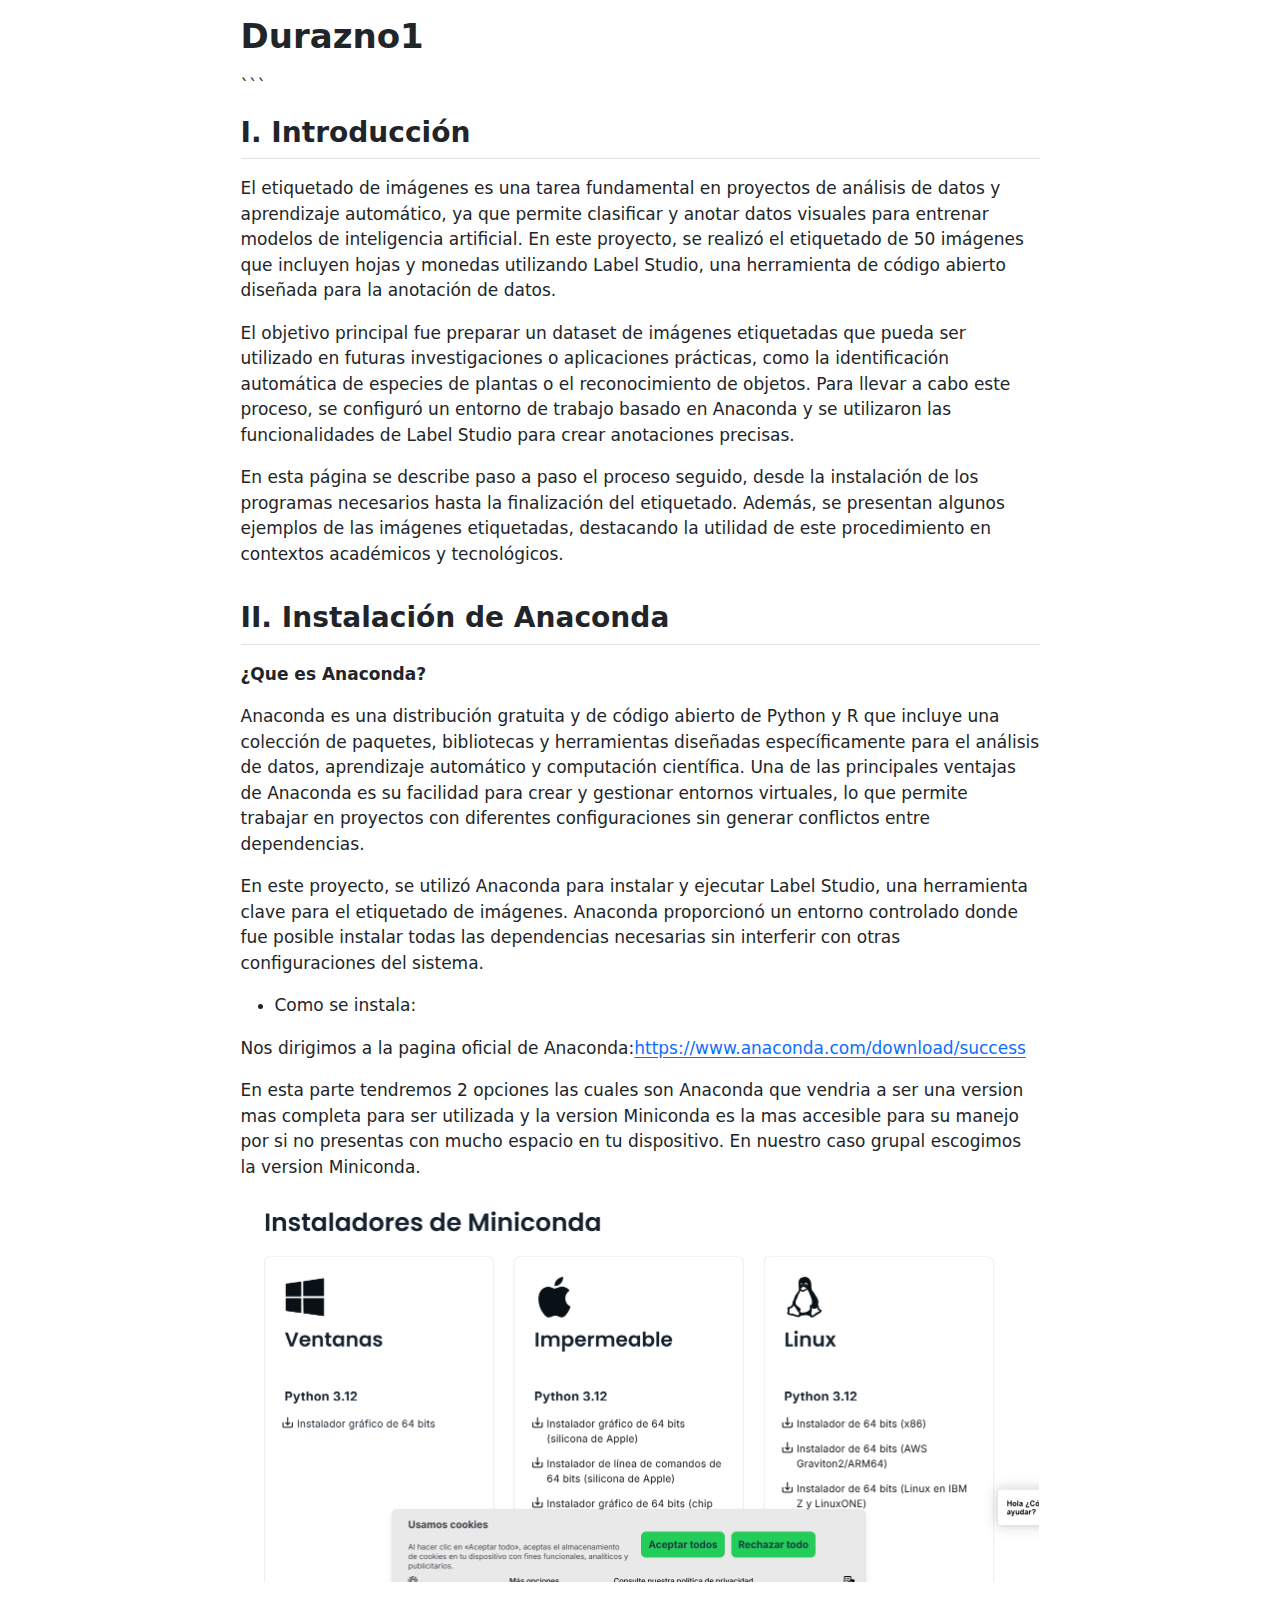
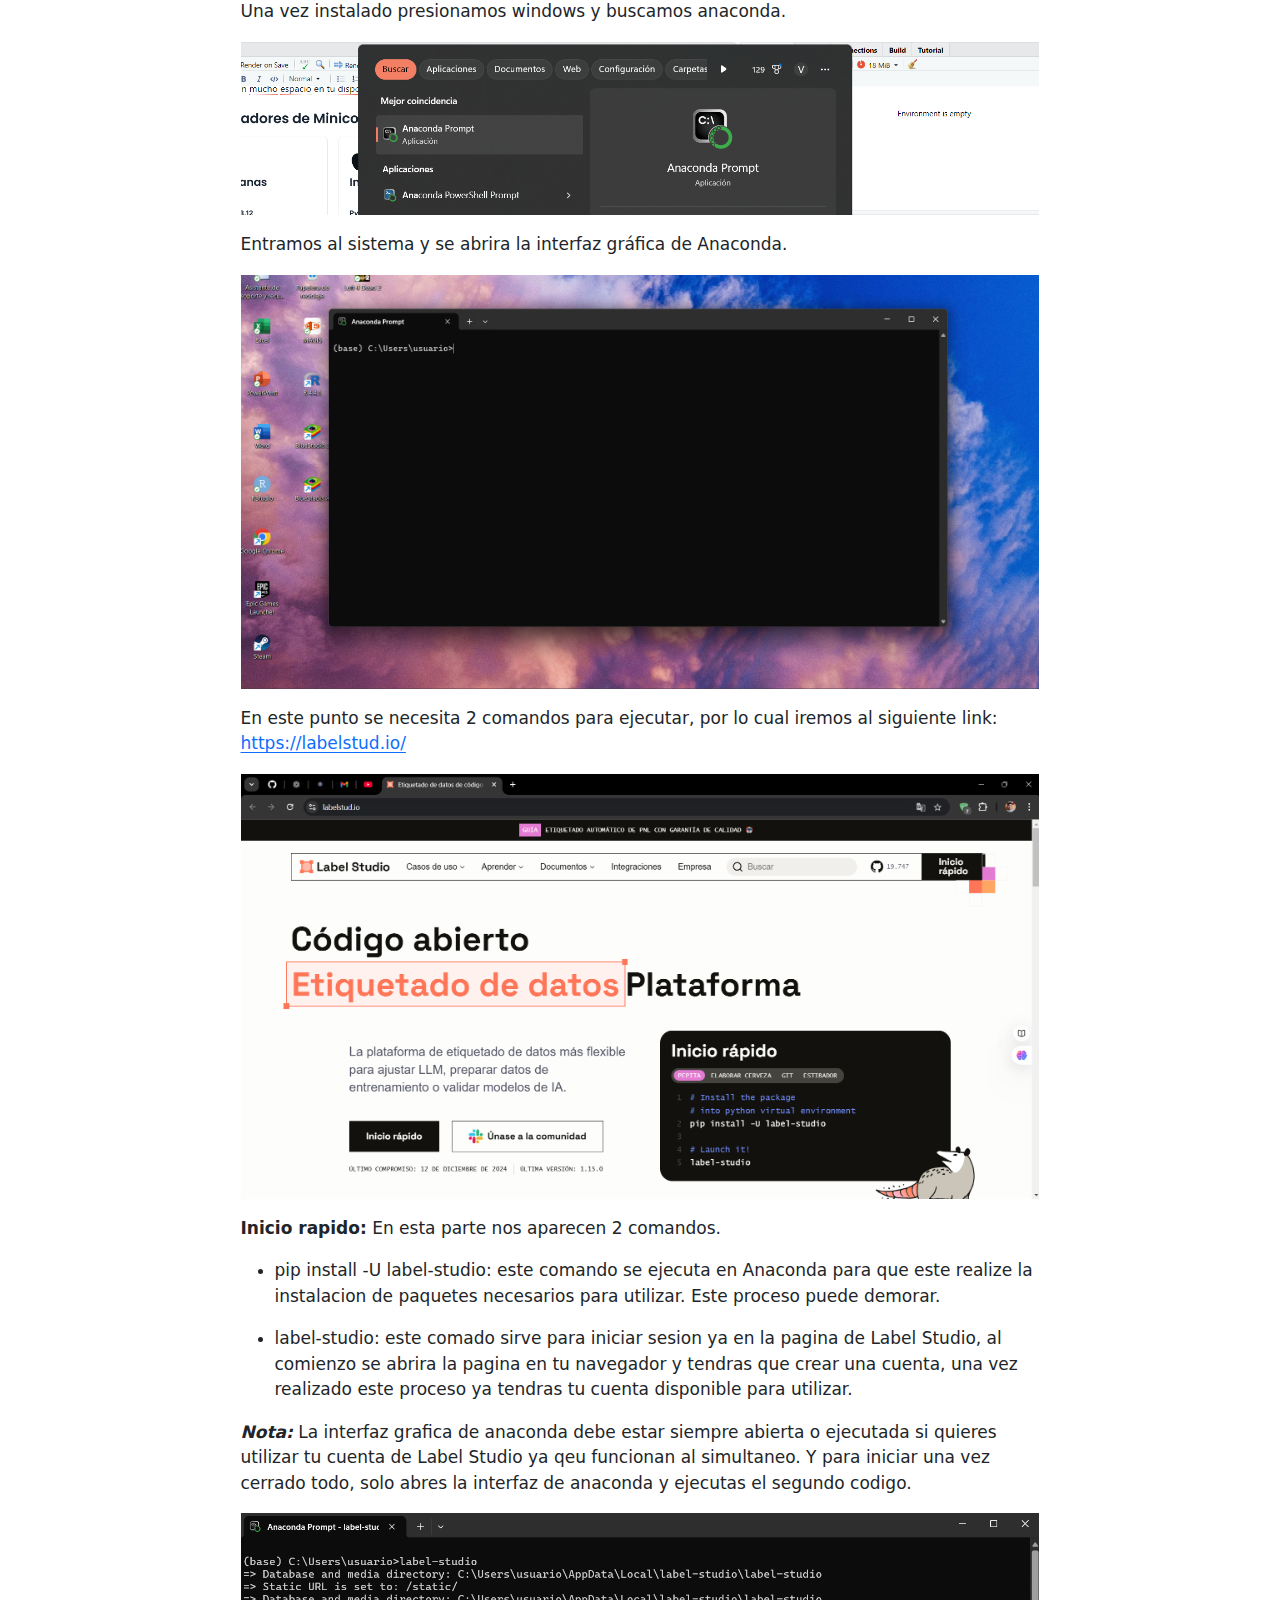
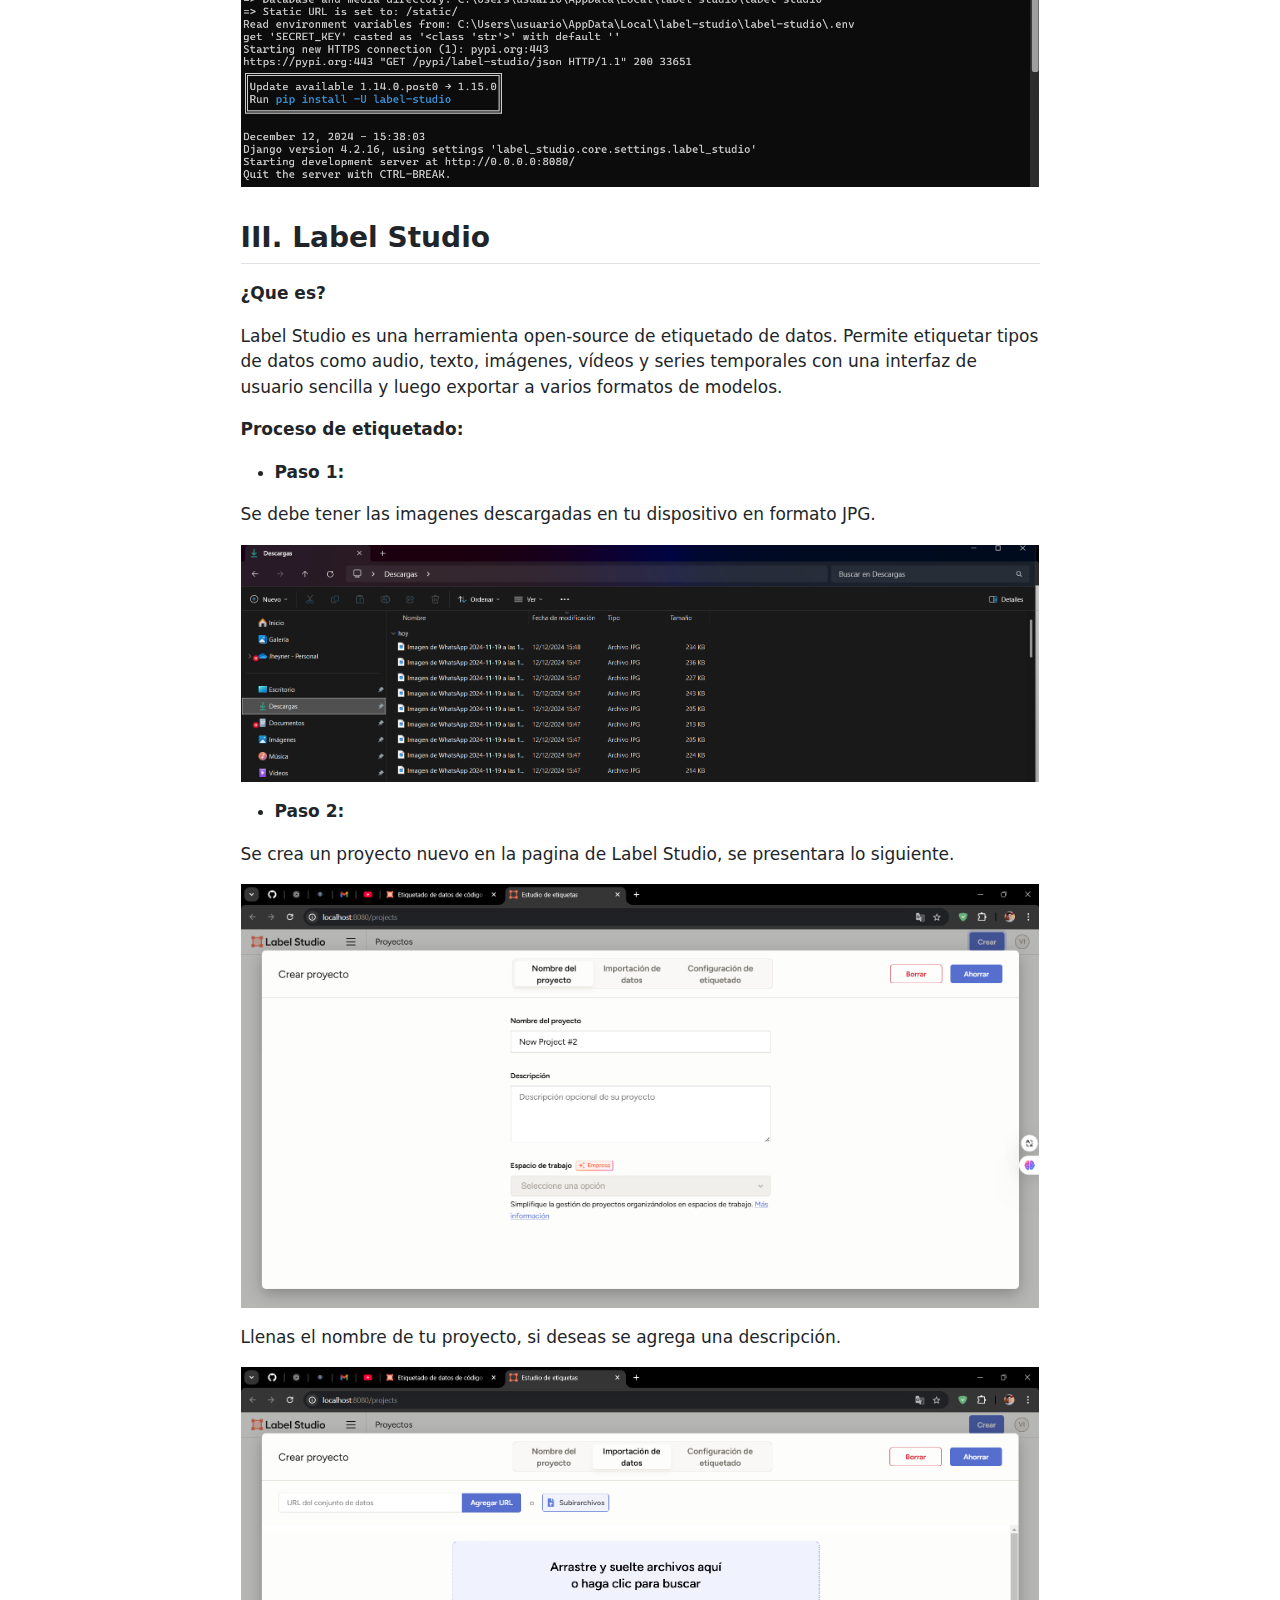
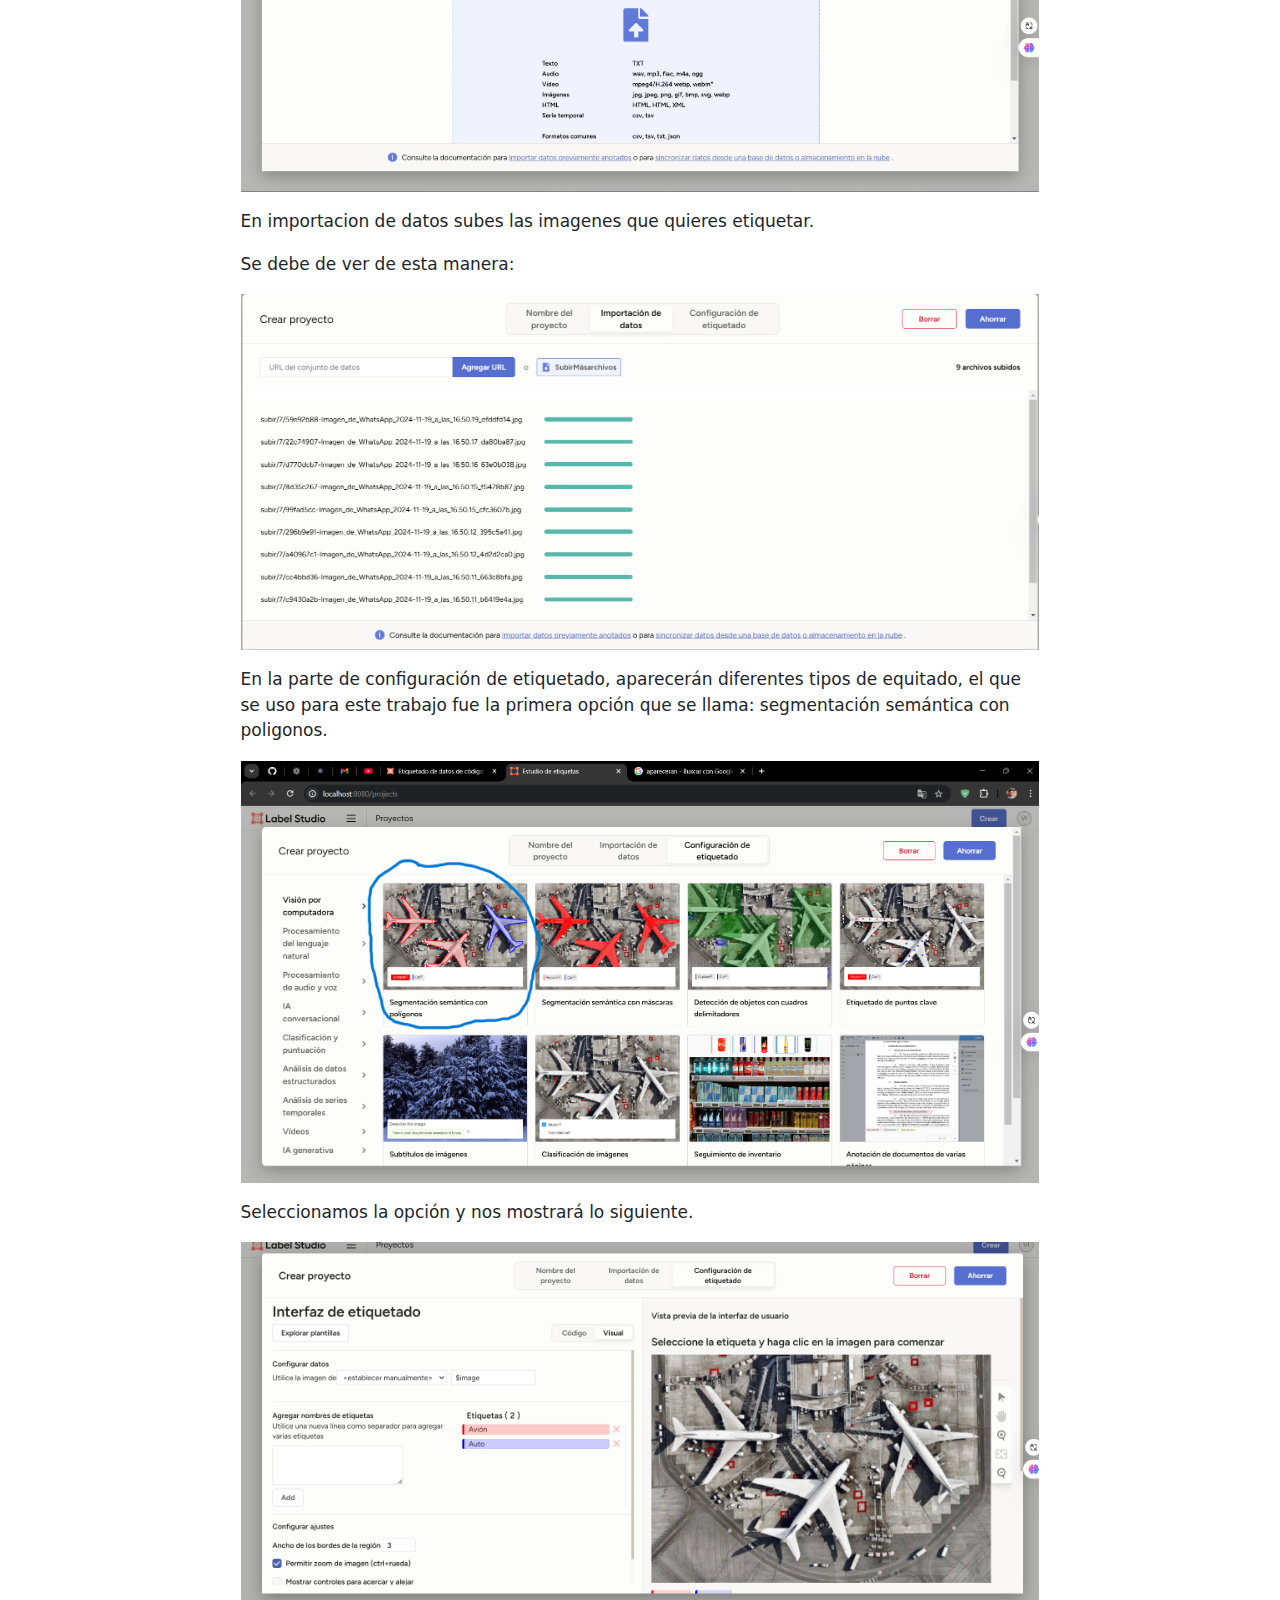
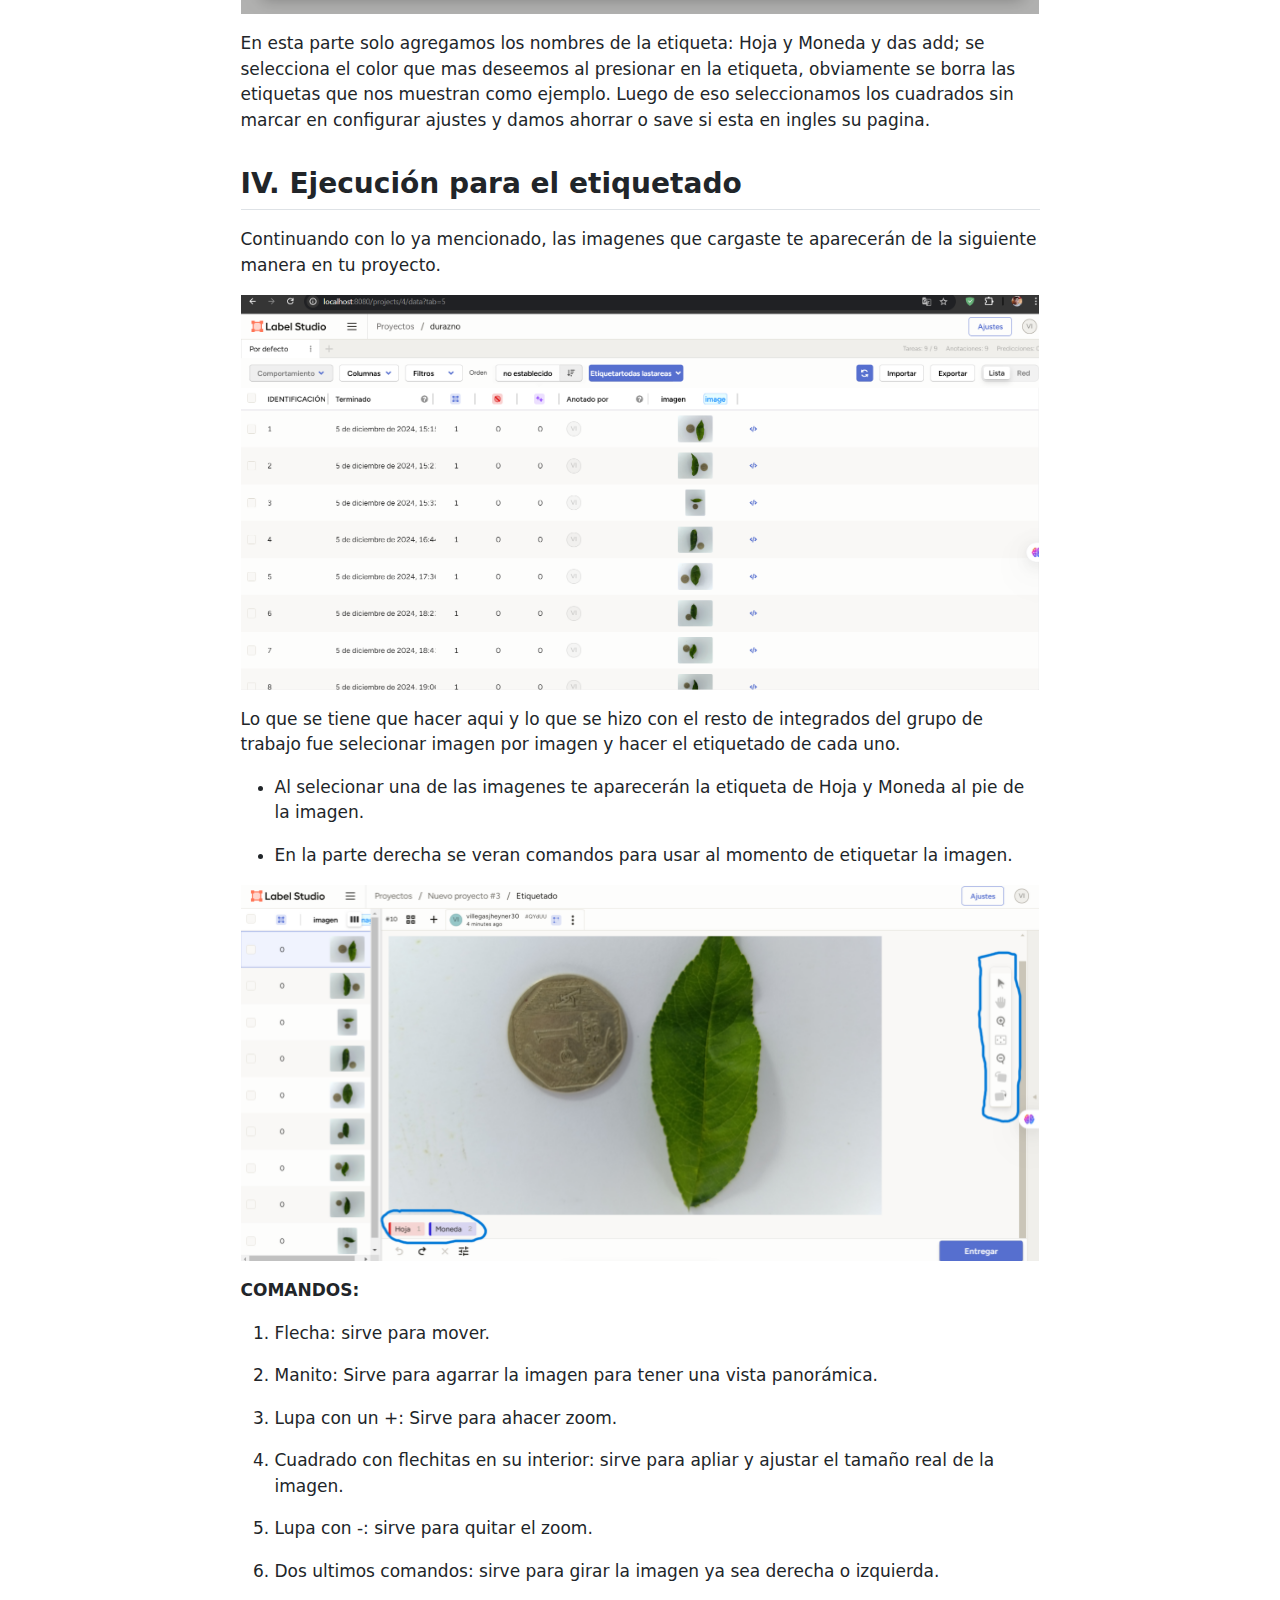
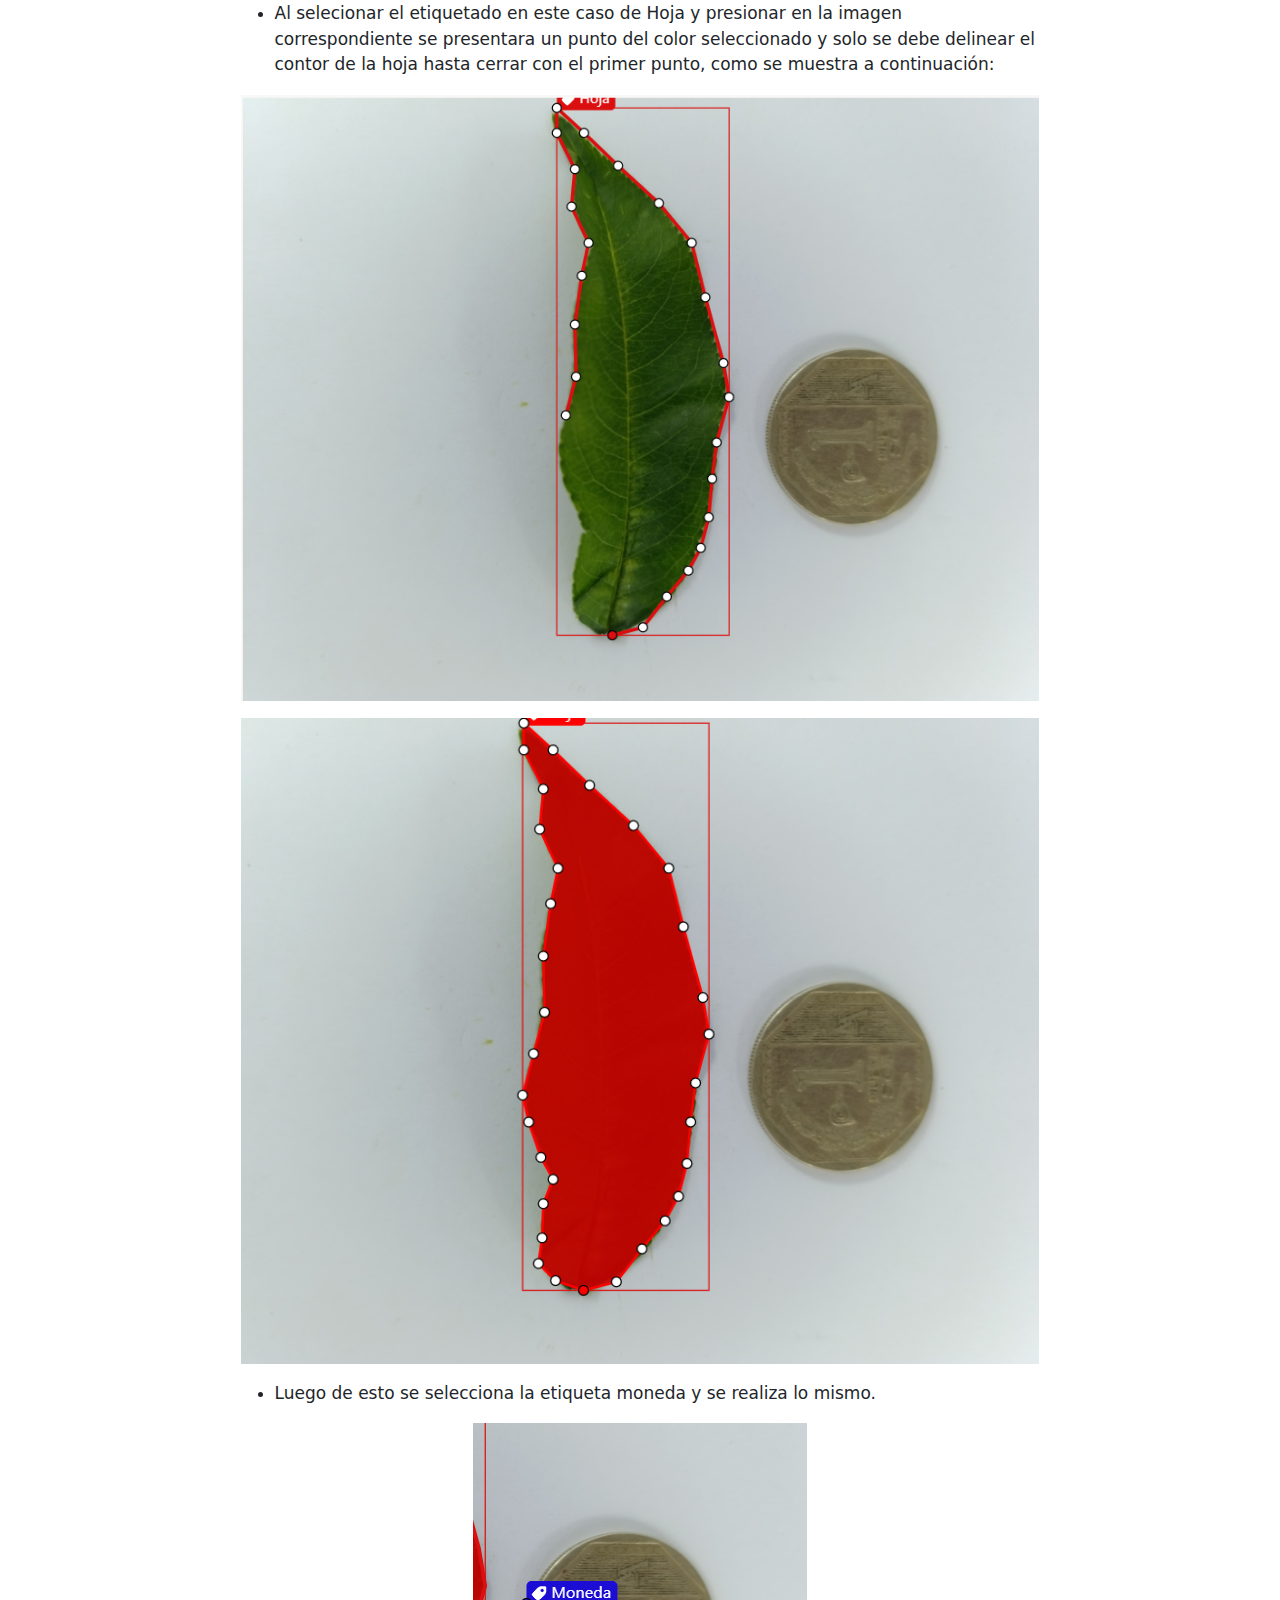
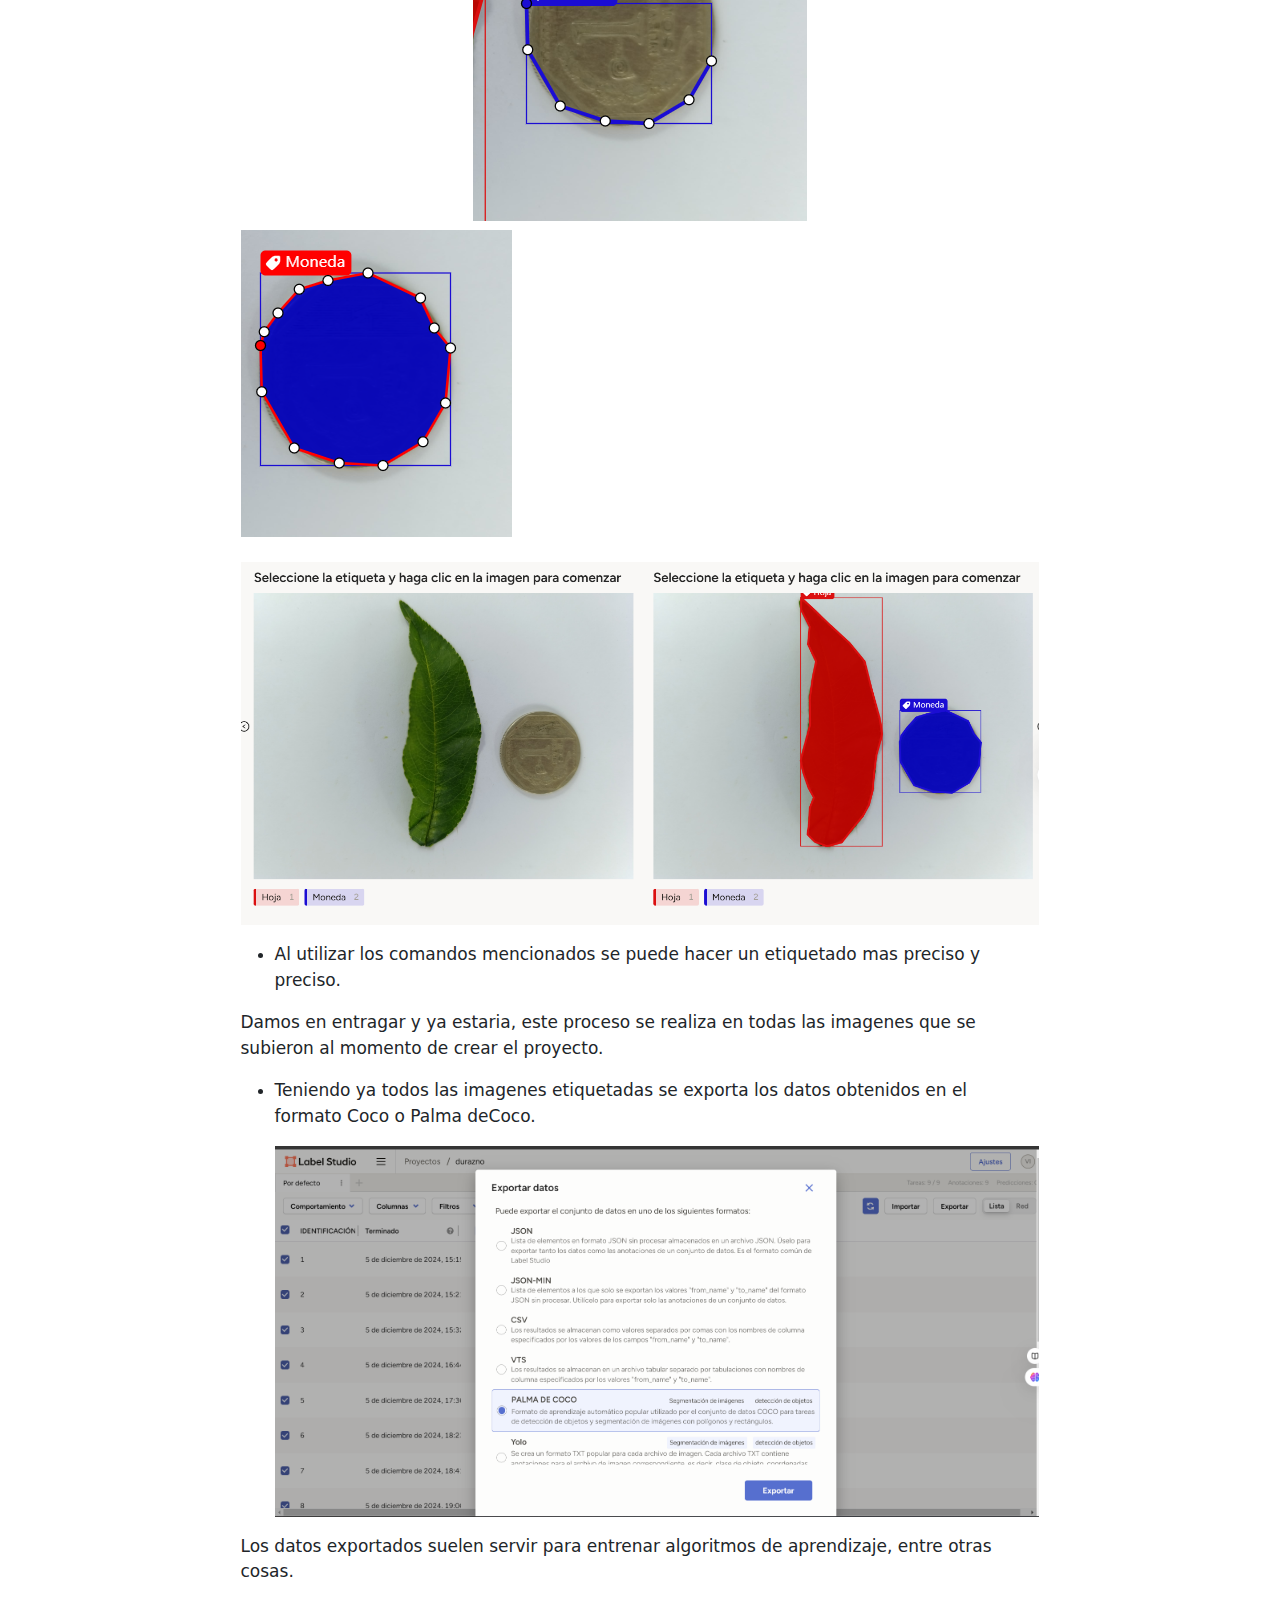
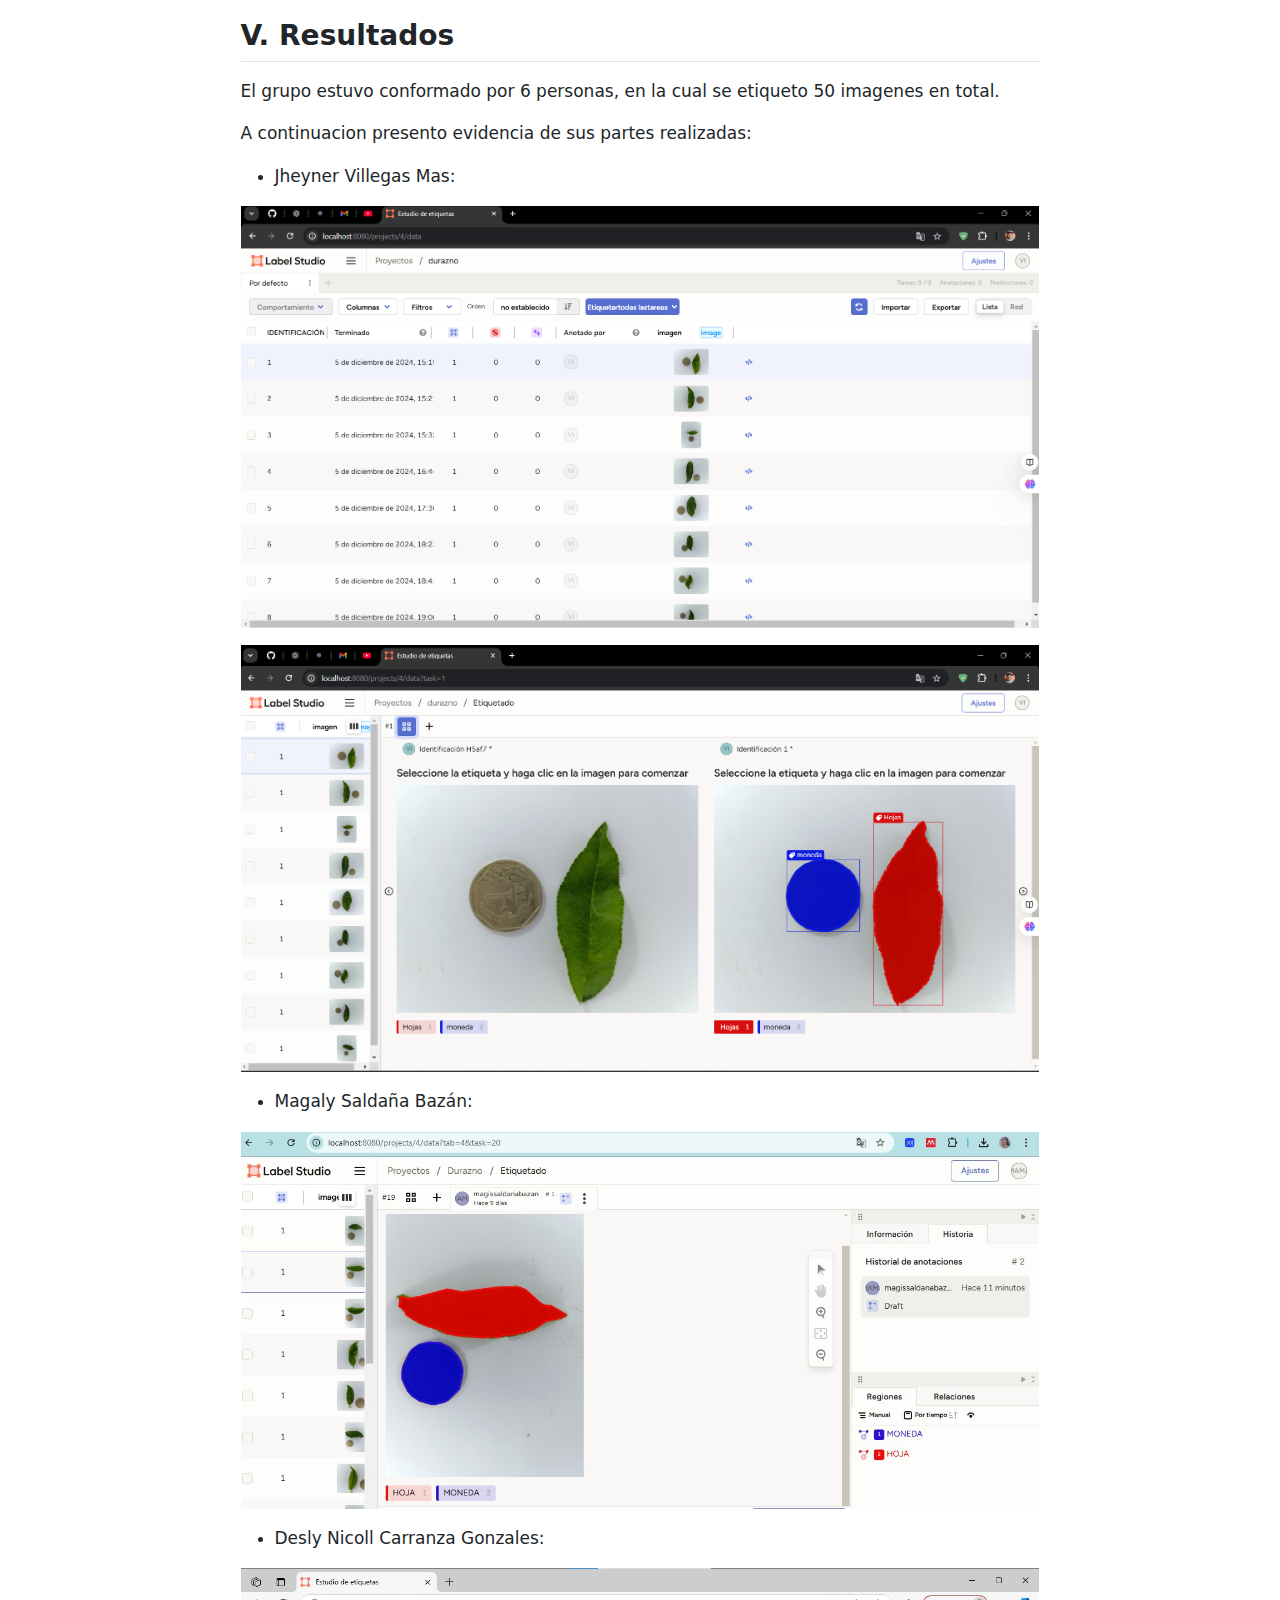
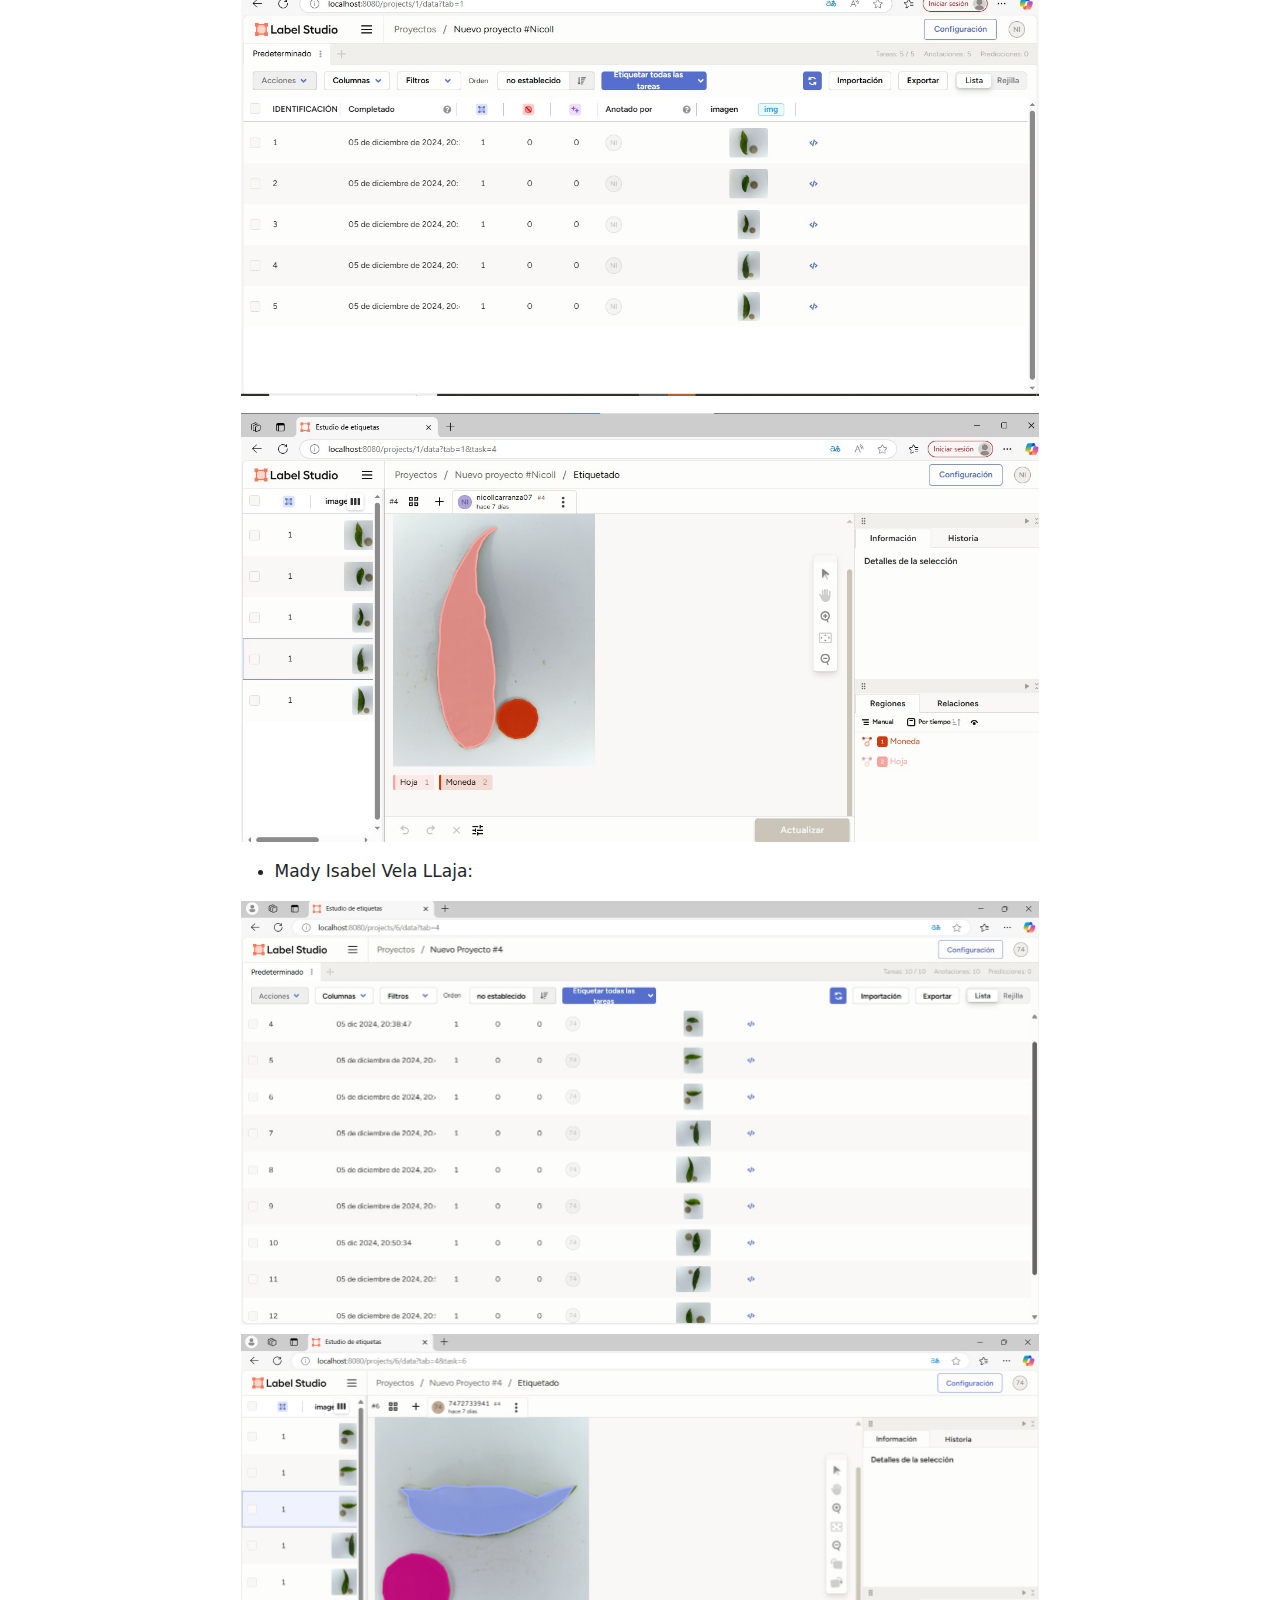
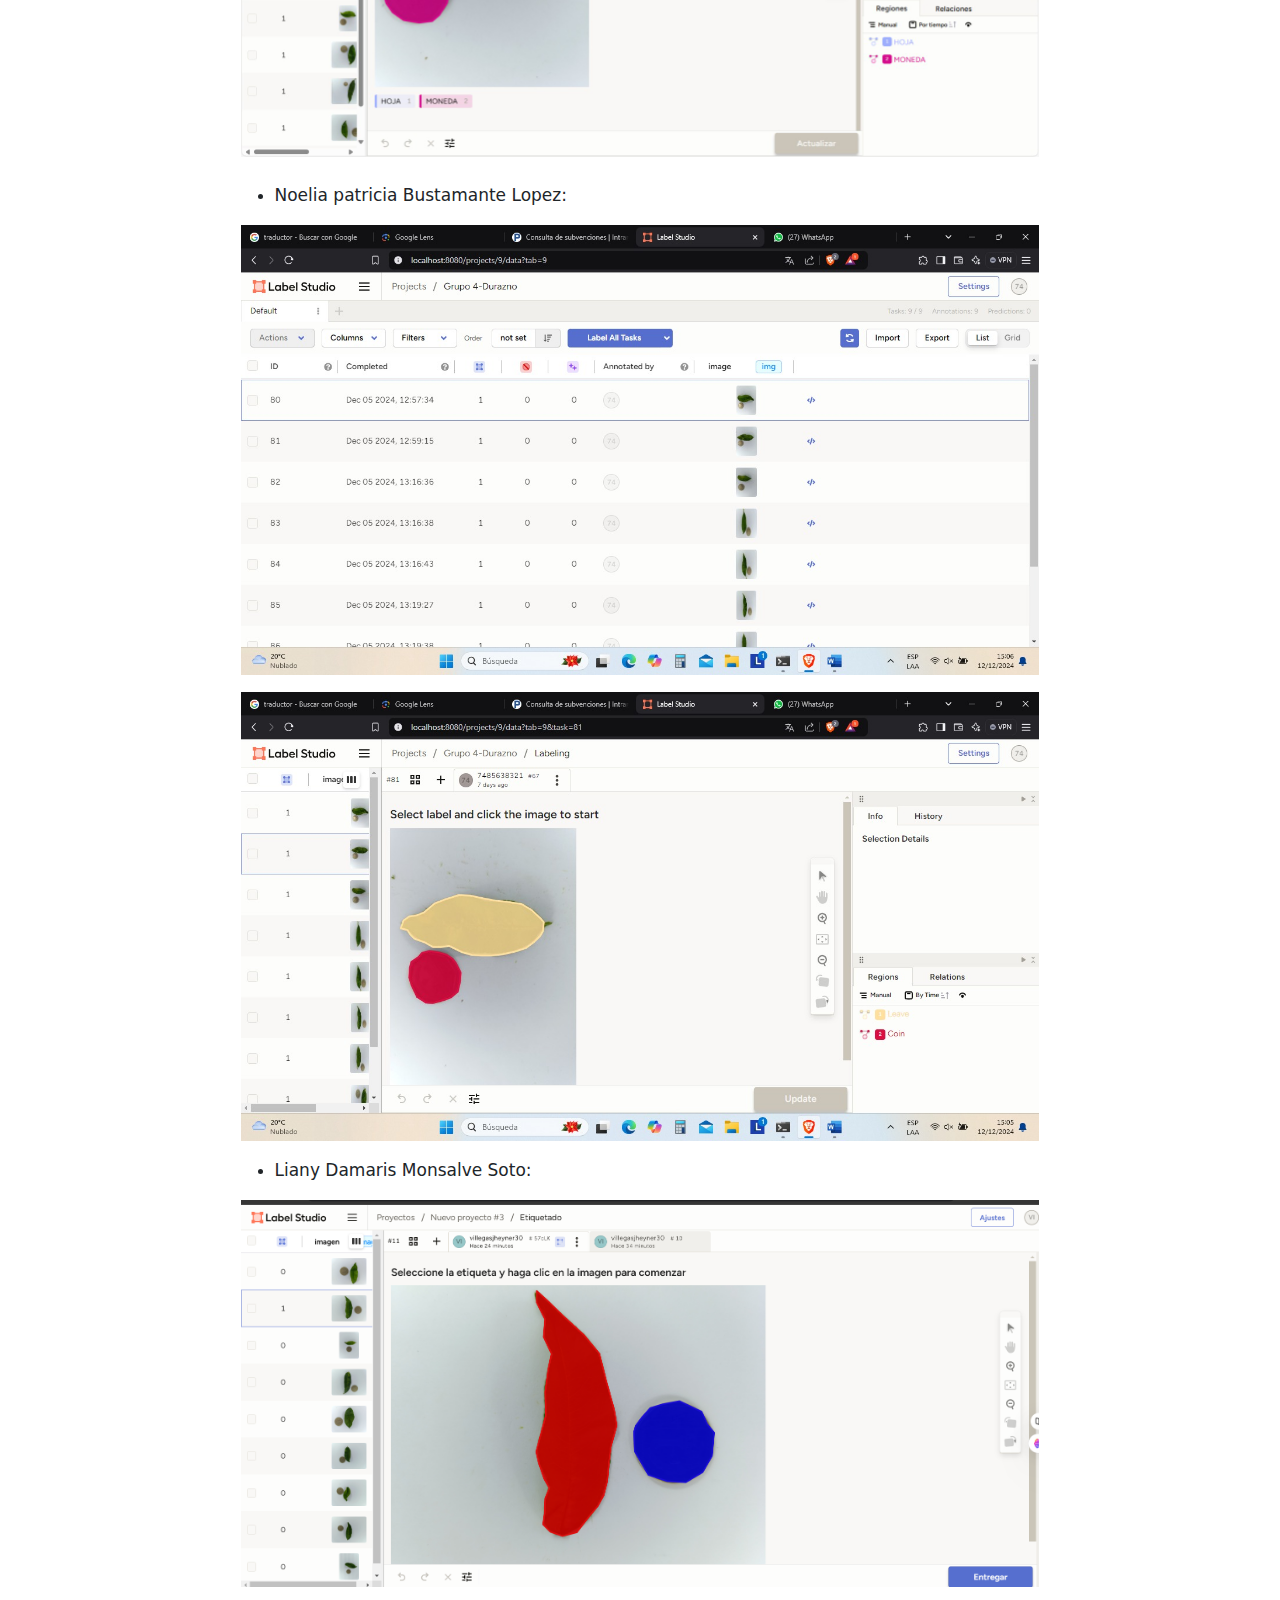
==== commit 5c44b179: "mi pagina web" ====
--- a/Durazno1.html
+++ b/Durazno1.html
@@ -62,6 +62,7 @@
 </header>
 
 
+<p>```</p>
 <section id="i.-introducción" class="level2">
 <h2 class="anchored" data-anchor-id="i.-introducción">I. Introducción</h2>
 <p>El etiquetado de imágenes es una tarea fundamental en proyectos de análisis de datos y aprendizaje automático, ya que permite clasificar y anotar datos visuales para entrenar modelos de inteligencia artificial. En este proyecto, se realizó el etiquetado de 50 imágenes que incluyen hojas y monedas utilizando Label Studio, una herramienta de código abierto diseñada para la anotación de datos.</p>
